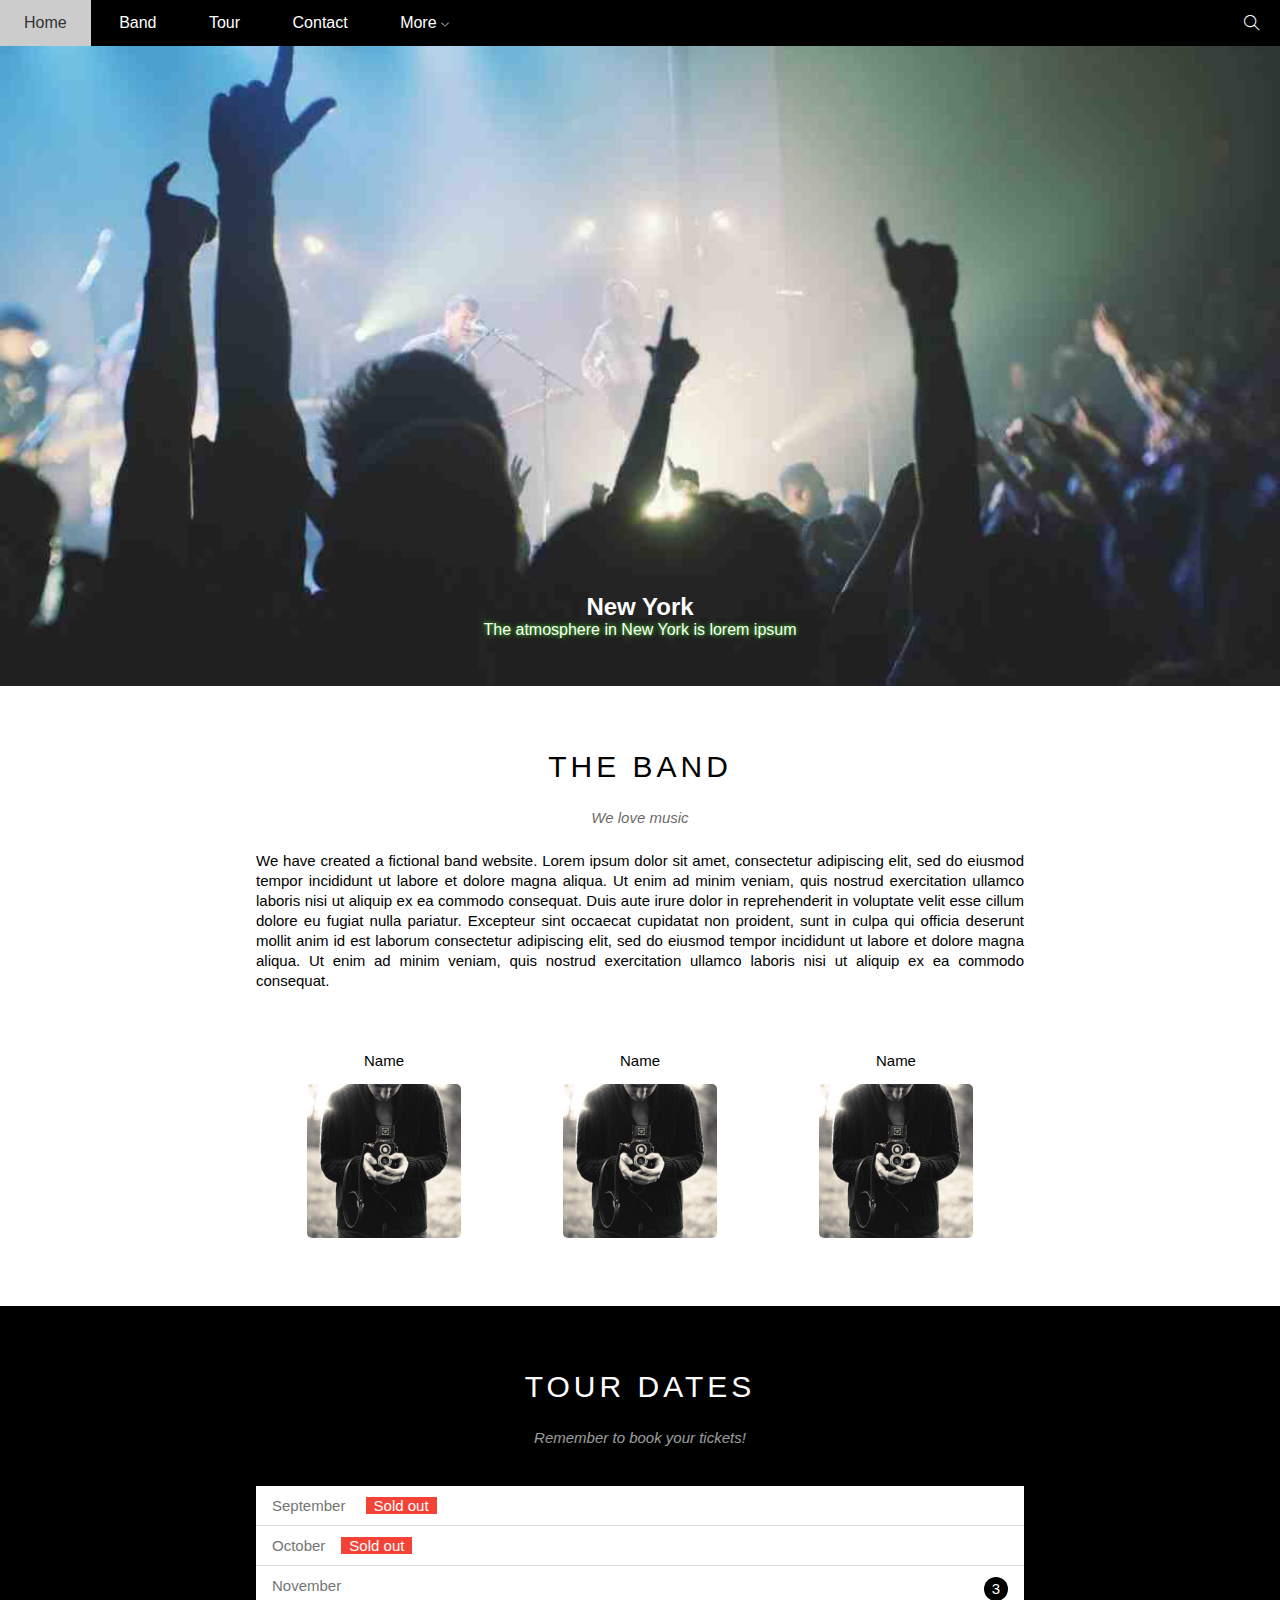
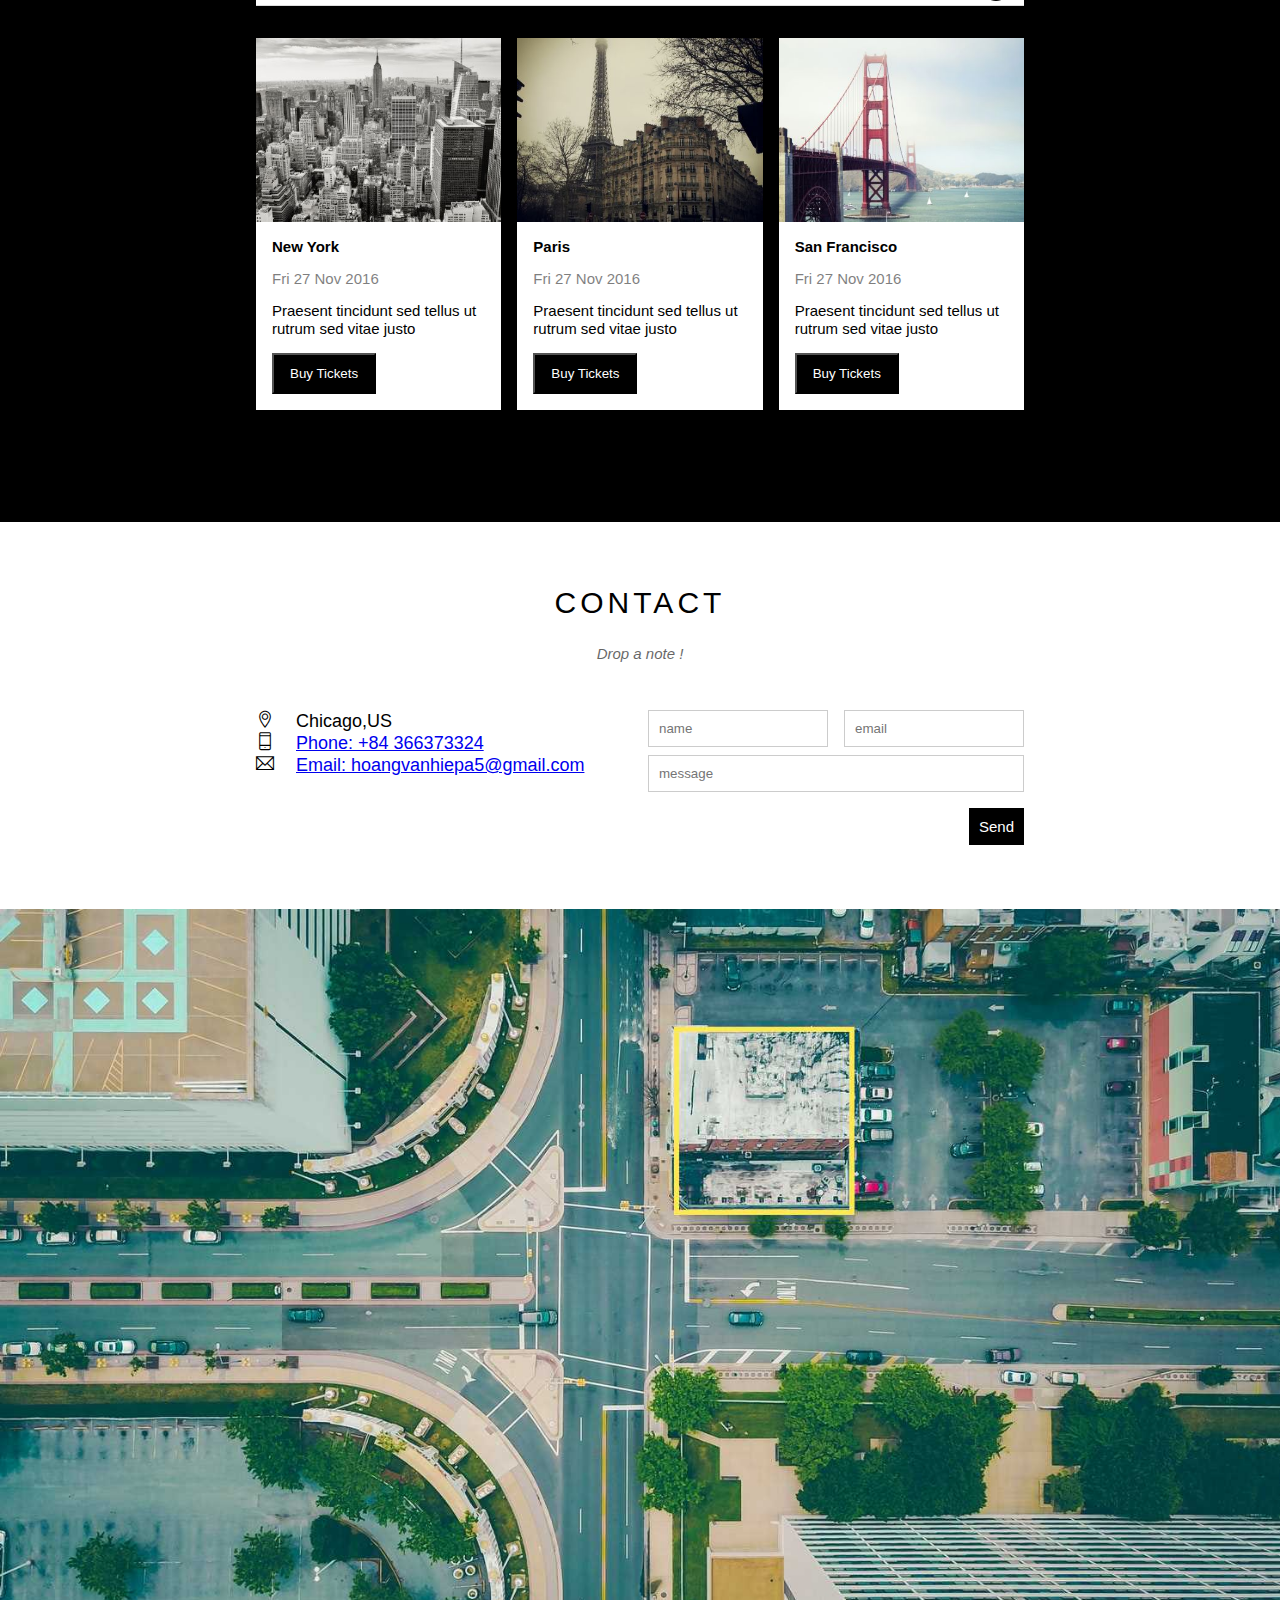
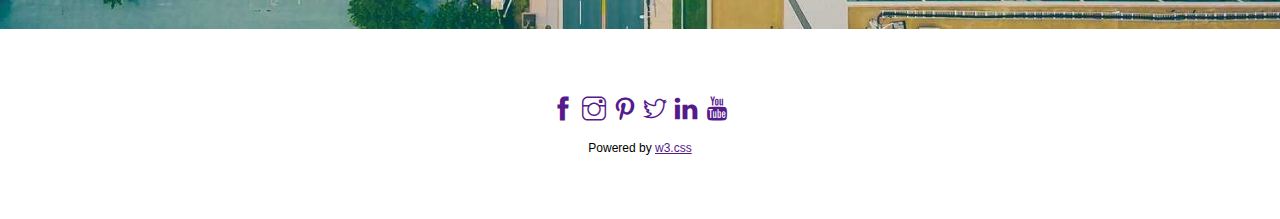
==== index.html @ 89873bf7 "up" ====
<!DOCTYPE html>
<html lang="en">
<head>
    <meta charset="UTF-8">
    <meta http-equiv="X-UA-Compatible" content="IE=edge">
    <meta name="viewport" content="width=device-width, initial-scale=1.0">
    <title>The Band</title>
    <link rel="stylesheet" href="assets/css/style.css">
    <link rel="stylesheet" href="assets/font/themify-icons/themify-icons.css">
    <link rel="icon" href="https://media.flaticon.com/dist/min/img/favicon.ico" type="image/x-icon" />
</head>
<body>
    <div id="main">
    
        <div id="header">
            <!-- Nav -->
            <ul id="nav">
                <li><a href="#">Home</a></li>
                <li><a href="#band">Band</a></li>
                <li><a href="#tour">Tour</a></li>
                <li><a href="#contact">Contact</a></li>
                <li>
                    <a href="#">
                        More
                        <i class="nav-arrow-down ti-angle-down"></i>

                    </a>
                    <ul class="subnav">
                        <li><a href="#">Merchandise</a></li>
                        <li><a href="#">Extras</a></li>
                        <li><a href="#">Media</a></li>
                    </ul>
                </li>
            </ul>
            <!-- End Nav -->
           
            <div class="search-btn">
                <i class="search-icon ti-search"></i>
            </div>
            <!-- Mobile menu -->
            <div id="mobile-menu" class="mobile-menu-btn">
                <i class="ti-menu"></i>
            </div>
           

        </div>

        <div id="slider">
            <div class="text-contain">
                <h2 class="text-heading">New York</h2>
                <p class="text-description">The atmosphere in New York is lorem ipsum</p>
                
            </div>
            

        </div>

        <div id="content" >
            <!-- About section -->
            <div class="content-section" id="band">
                <h2 class="section-heading">THE BAND</h2>
                <P class="section-sub-heading">We love music</P>
                <p class="about-text">We have created a fictional band website. Lorem ipsum dolor sit amet, consectetur adipiscing elit, sed do eiusmod tempor incididunt ut labore et dolore magna aliqua. Ut enim ad minim veniam, quis nostrud exercitation ullamco laboris nisi ut aliquip
                    ex ea commodo consequat. Duis aute irure dolor in reprehenderit in voluptate velit esse cillum dolore eu fugiat nulla pariatur. Excepteur sint occaecat cupidatat non proident, sunt in culpa qui officia deserunt mollit anim id est laborum consectetur
                    adipiscing elit, sed do eiusmod tempor incididunt ut labore et dolore magna aliqua. Ut enim ad minim veniam, quis nostrud exercitation ullamco laboris nisi ut aliquip ex ea commodo consequat.
                </p>
                <div class="member-list">
                    <div class="s-col-full col col-third text-center mt-32">
                        <p class="member-name">Name</p>
                        <img src="assets/img/member.jpg" alt="" class="member-img">
                    </div>
                    <div class="s-col-full col col-third text-center mt-32">
                        <p class="member-name">Name</p>
                        <img src="assets/img/member.jpg" alt="" class="member-img">
                    </div>
                    <div class="s-col-full col col-third text-center mt-32">
                        <p class="member-name">Name</p>
                        <img src="assets/img/member.jpg" alt="" class="member-img">
                    </div>  
                    <div class="clear"></div>
                </div>
            </div>
            <!-- Tour section -->
            <div class="tour-section" id="tour">
                <div class="content-section">
                    <h2 class="section-heading text-white">TOUR DATES</h2>
                    <P class="section-sub-heading text-white">Remember to book your tickets!</P>
                    <!-- Ticket -->
                    <ul class="tickets-list">
                        <li >September <span class="sold-out text-white">Sold out</span></li>
                        <li >October<span class="sold-out text-white">Sold out</span></li>
                        <li>November <span class="quantity">3</span></li>
                    </ul>
                    <!-- Places -->
                    <div class="row places-list">
                        <div class="col-third col mt-16 s-col-full">
                            <img src="assets/img/ny.jpg" alt="" class="place-img"> 
                            <div class="place-body">
                                <h3 class="place-heading">New York</h3>
                                <p class="place-time">Fri 27 Nov 2016</p>
                                <p class="place-description">Praesent tincidunt sed tellus ut rutrum sed vitae justo</p>
                                <button class="place-but-btn js-buy-ticket s-full-width">Buy Tickets</button>
                            </div>
                        </div>
                        <div class="col-third col mt-16 s-col-full">
                            <img src="assets/img/paris.jpg" alt="" class="place-img">
                            <div class="place-body">
                                <h3 class="place-heading">Paris</h3>
                                <p class="place-time">Fri 27 Nov 2016</p>
                                <p class="place-description">Praesent tincidunt sed tellus ut rutrum sed vitae justo</p>
                                <button class="place-but-btn js-buy-ticket s-full-width">Buy Tickets</button>
                            </div>
                        </div>
                        <div class="col-third col mt-16 s-col-full">
                            <img src="assets/img/sanfran.jpg" alt="" class="place-img">
                            <div class="place-body">
                                <h3 class="place-heading">San Francisco</h3>
                                <p class="place-time">Fri 27 Nov 2016</p>
                                <p class="place-description">Praesent tincidunt sed tellus ut rutrum sed vitae justo</p>
                                <button class="place-but-btn js-buy-ticket s-full-width">Buy Tickets</button>
                            </div>
                        </div>
                        <div class="clear"></div>
                    </div>
                    
                   
                </div>

            </div>
            <!-- Contact -->
            <div class="content-section" id="contact">
                <h2 class="section-heading">CONTACT</h2>
                <P class="section-sub-heading">Drop a note !</P>
                <div>
                    <div class="row contact-content">
                        <div class="col col-half contact-info s-col-full">
                            <p><i class="ti-location-pin"></i>Chicago,US</p>
                            <p><i class="ti-mobile"></i><a href="tel:+84 366373324">Phone: +84 366373324</a></p>
                            <p><i class="ti-email"></i><a href="mailto:hoangvanhiepa5@gmail.com">Email: hoangvanhiepa5@gmail.com</a></p>
                        </div>
                        <div class="col col-half contact-form s-col-full">
                            <form action="">
                                <div class="row ">
                                    <div class="col col-half s-col-full">
                                        <input type="text" class="form-control" placeholder="name" required>
                                    </div>
                                    <div class="col col-half s-col-full s-mt-8">
                                        <input type="email" class="form-control" placeholder="email" required>
                                    </div>
                                    <div class="clear"></div>
                                </div>
                                <div class="row mt-8">
                                    <div class="col col-full">
                                        <input type="text" class="form-control" placeholder="message" required>
                                    </div>
                                    <div class="clear"></div>
                                </div>
                                
                                <input type="submit" value="Send" class="form-submit-btn s-full-width mt-16" required>
                                <div class="clear"></div>
                            </form>
                            
                        </div>
                        <div class="clear"></div>
                    </div>

                </div>
            </div>
            <!-- map section-->
            <div class="map" >
                <img src="assets/img/map.jpg" alt="">
            </div>
            <!--  -->
       

        </div>

        <div id="footer">
            <div class="social-list">
                <a href=""><i class="ti-facebook"></i></a>
                <a href=""><i class="ti-instagram"></i></a>
                <a href=""><i class="ti-pinterest"></i></a>
                <a href=""><i class="ti-twitter"></i></a>
                <a href=""><i class="ti-linkedin"></i></a>
                <a href=""><i class="ti-youtube"></i></a>
            </div>
            <p class="copy-right">
                Powered by
                <a href="">w3.css</a>
            </p>
            
        </div>
    </div>
    <!-- GDien Buy Tickets -->
    <div class="modal js-modal">
        <div class="modal-container">
            <div class="modal-close">
                <i class="ti-close"></i>
            </div>
            <header class="modal-header">
                <i class="modal-heading-icon ti-bag"></i>
                Tickets
            </header>
            <div class="modal-body">
                <label for="ticket-quantity">
                    <i class="ti-shopping-cart"></i>
                    Tickets, $15 per person
                </label>
                <input id="ticket-quantity" type="text" class="modal-input" placeholder="How many?">
                <label for="ticket-email">
                    <i class="ti-user"></i>
                     Send to
                </label>
                <input  id="ticket-email" type="text" class="modal-input" placeholder="Enter email">
                <button id="buy-tickets">
                    
                    Pay
                    <i class="ti-check"></i>
                </button>

            </div>
            <footer class="modal-footer">
                <p class="modal-help">Need <a href="">help ?</a></p>
                <div class="clear"></div>
                
            </footer>

        </div>

    </div>
    <script>
        // queryselector all lay tat ca cac class co name
        const buyBtns =document.querySelectorAll('.js-buy-ticket')
        const modal=document.querySelector('.modal');
        const modalContainer=document.querySelector('.modal-container');
        const modalClose=document.querySelector('.modal-close');
        function showBuyTickets(){
            modal.classList.add('open');

        }
        for(const buyBtn of buyBtns){
            buyBtn.addEventListener('click',showBuyTickets)
        }
        function closeBuyTickets(){
            modal.classList.remove('open');
             
                

        }
      
        modalClose.addEventListener('click',closeBuyTickets);
        modal.addEventListener('click',closeBuyTickets);
        modalContainer.addEventListener('click',function(event){
            event.stopPropagation();


        })
        // RESPONSIVE MOBILE

        // đóng mở mobile menu
        var header =document.getElementById('header');
        var  mobileMenu =document.getElementById('mobile-menu');
        var headerHeight=header.clientHeight;
        mobileMenu.onclick=function(){
            var isClose=header.clientHeight === headerHeight;
            if(isClose){
                header.style.height='auto'

            }else{
                header.style.height=null
            }

        }
        // tự động đóng khi chọn menu
        var menuItems=document.querySelectorAll('#nav li a[href*="#"]');
        for (let i = 0; i < menuItems.length; i++) {
           var menuItem=menuItems[i];
         
           
           menuItem.onclick=function(){
            var isParentMenu=this.nextElementSibling &&this.nextElementSibling.classList.contains('subnav');
            if(isParentMenu){
                event.preventDefault();

            }else{
                header.style.height=null
            }
           
           }

            
        }
      


        
    </script>
    
</body>
</html>
---- assets/css/style.css ----
/* Reset CSS */
*{
    padding: 0;
    margin: 0;
    box-sizing: border-box;
}
/* Common */
.row{
    margin-left: -8px;
    margin-right: -8px;
}
.text-center{
    text-align: center !important;
}
.col-full{
    width: 100%;
}
.col{
    float: left;
    padding: 0 8px;

}
.col-third{
    width: 33.3333%;
    
}
.col-half{
    width: 50%;
    
}
.mt-8{
    margin-top: 8px !important;
}
.mt-16{
    margin-top: 16px !important;
}
.mt-32{
    margin-top: 32px !important;
}
/* clear Float css */
.clear{
    clear: both;
}
/* Color Text */
.text-white{
    color: white;
}
html{
    font-family: Arial, Helvetica, sans-serif;
    scroll-behavior: smooth;
}
/* cách làm */
/* 
1: Từ ngoài vào trong
2:Từ trên xuống dưới
3:Tổng quan đến chi tiết
 */


 /* cách phân tích từng phần*/
/* 
1:vị trí
2:kích thước
3: màu sắc
4: kiểu dáng(kiểu chữ , hình dạng....)

 */
#main{

}

/* Header */
#header{
    height: 46px;
    background-color: black;
    position: fixed;
    top: 0;
    left: 0;
    right: 0;
    z-index: 1;
    
}
#nav li{
    display: inline-block;
    line-height: 46px;
    position: relative;
 
}
#nav{
    display: inline-block;
}

#nav >li >a{
    color: white;
}
#nav li a{
    
    text-decoration: none;
    padding-left: 24px;
    padding-right: 24px;
    display: inline-block;
  
    
}
#nav li:hover .subnav{
    display: block;
}
#nav .subnav li:hover,
#nav >li:hover >a{
    background-color: #ccc;
    color: #333;
    
    

   
    
}
#nav .subnav{
    top: 100%;
    display: none;
    position: absolute;
    background-color: white;
    box-shadow: 0 0 10px rgba(0, 0, 0, 0.3);
 
  
}
#nav .subnav a{
    color: black;
    padding-left: 12px;
    padding-right: 12px;
  
}
#nav .subnav li{
    display: block;
    
    
}
.nav-arrow-down{
    font-size: 8px;
}
.search-btn,#header .mobile-menu-btn{
    float: right;
    color: white;
    padding-left: 20px;
    padding-right: 20px;
    
  

}
.search-btn .ti-search,
#header .mobile-menu-btn .ti-menu{
    line-height: 46px;
}
#header .mobile-menu-btn:hover,
.search-btn:hover{
    background-color: red;
    cursor: pointer;
}
/* Slider */
#slider{
    margin-top: 46px;
    padding-top: 50%;
    background-image: url('../img/slider1.jpg');
    background-repeat: no-repeat;
    background-size: cover;
    position: relative;
 
}
.text-contain{
    position: absolute;
    color: white;
    bottom: 47px;
    width: 100%;
    text-align: center;
   
}
#slider .text-description{
    color: white;
    text-shadow: 0 0 5px #41ff1f;
}
/* Content */
#content{

}
#content .content-section{
    width: 800px;
    max-width: 100%;
    margin-left: auto;
    margin-right: auto;
    padding-top: 64px;
    padding-bottom: 64px;
    padding-left: 16px;
    padding-right: 16px;
}
#content .section-heading{
    text-align: center;
    font-size: 30px;
    font-weight: 500;
    letter-spacing: 4px;

}
#content .section-sub-heading{
    text-align: center;
    font-size: 15px;
    margin-top: 25px;
    font-style: italic;
    opacity: 0.6;
    

}
#content .about-text{
    margin-top: 25px;
    font-size: 15px;
    text-align: justify;
    line-height: 20px;

}

#content .member-list{
    margin-top: 29px;
  
}
#content .member-name{
    font-size: 15px;
   
}
#content .member-img{
    margin-top: 15px;
    width: 154px;
   
    border-radius: 5px;

}
/* Tour Section */
.tour-section{
    background-color: black;
    

}
.tickets-list{
    background-color: #fff;
    margin-top: 40px;
    list-style: none;
}
.tickets-list .sold-out{
    background-color: #f44336;
    padding-left: 8px;
    padding-right: 8px;
    width: 53px;
    margin-left: 16px;
    

}
.tickets-list .quantity{
    float: right;
    width: 24px;
    height: 24px;
    background-color: black;
    border-radius: 50%;
    color: white;
    text-align: center;
    line-height: 24px;


}
.tickets-list li{
    font-size: 15px;
    padding: 11px 16px;
    border-bottom: 1px solid #ddd;
    color: #757575;

}

/* Places */
.places-list{
    margin-top: 16px;
    padding-bottom: 48px;
}

.place-body{
    background-color: white;
    padding: 16px;
    font-size: 15px;

}
.place-heading{
    font-size: 15px;
    font-weight: 600;

}
.place-time{
    margin-top: 15px;
    opacity: 0.5;

}
.place-description{
    margin-top: 15px;
    line-height: 18px;

}
.place-but-btn{
    color: #fff;
    background-color: black;
    padding: 11px 16px;
    text-decoration: none;
    display: inline-block;
    margin-top: 15px;
    cursor: pointer;

}
.place-img{
    width: 100%;
    display: block;
}
.place-img:hover{
    opacity: 0.5;
    cursor: pointer;
}
.place-but-btn:hover{
    color: black;
    background-color: #ccc;
}
/* Modal */
.modal.open{
    display: flex;
}

.modal{
    position: fixed;
    top: 0;
    left: 0;
    bottom: 0;
    right: 0;
    background-color: rgba(0, 0, 0, 0.3);
    align-items: center;
    justify-content: center;
    display: none;
   
}
.modal-container{
    background-color: #fff;
    width: 900px;
    max-width: calc(100% - 32px);
    min-height: 200px;
    position: relative;
    animation: modalFadein ease 1s;

}
/* header modal */
header.modal-header {
    background-color: #009688;
    height: 139px;
    display: flex;
    align-items: center;
    justify-content: center;
    font-size: 30px;
    color: #fff;
}
.modal .modal-heading-icon{
    margin-right: 10px;
}
.modal-close{
    position: absolute;
    top: 0;
    right: 0;
    color: white;
    padding: 10px;
    cursor: pointer;
    
}
.modal-close:hover{
    background-color: #f44336;

}
.modal-container .modal-body{
    padding: 16px;
}
.modal-body label {
    display: block;
    font-size: 15px;
    margin-bottom: 15px;
}
input.modal-input {
    width: 100%;
    padding: 10px;
    border: solid 1px #ccc;
    font-size: 15px;
    margin-bottom: 24px;
}
#buy-tickets{
    width: 100%;
    background-color: #009688;
    color: white;
    font-size: 15px;
    text-transform: uppercase;
    padding: 12px;
    cursor: pointer;
    border: none;

}
#buy-tickets:hover{
    opacity: 0.9;
}
.modal-footer{
    padding: 16px;
    
   

}
.modal-help{
    float: right;
}
.modal-help a{
    color: #2196F3;
}

@keyframes modalFadein{
    from{
        transform: translateY(-100px);

    }
    to{
        transform: translateY(0);

    }
}
/* Contact */
/* Tu duy hang va cot */
.contact-content{
    margin-top: 48px;

}
.contact-info{
    font-size: 18px;
}
.contact-info p i{
    width: 40px;
    display: inline-block;
}
.contact-form{
    font-size: 15px;
}
.contact-form .form-control{
    padding: 10px;
    border: 1px solid #ccc;
    width: 100%;
    

}
.form-submit-btn{
    font-size: 15px;
    background-color: black;
    color: white;
    border: none;
    padding: 10px;
    float: right;
    cursor: pointer;
    
}

.map>img{
    width: 100%;
}
/* Footer */
#footer{
    padding: 64px 16px;
   text-align: center;
}
.social-list{
    font-size: 24px;
}
.social-list a{
    text-decoration: none;
}
.copy-right{
    margin-top: 16px;
    font-size: 12px;
}
.mobile-menu-btn{
    display: none;
}
/* RESPONSIVE TABLET & MOBIBLE */
@media(max-width:63.9375em){
    .place-but-btn{
        padding: 14px 16px;
    }
    .contact-form .form-control{
        padding: 15px;
    }
    .social-list a{
        font-size: 28px;
        margin: 0 5px;
    }
    .copy-right a{
        padding: 8px;
        display: inline-block;
    }
    .form-submit-btn{
        padding: 15px;
        -webkit-appearance: none;
        /* appearance: none; */

    }
  
}
/* RESPONSIVE TABLET*/
@media(min-width:46.25em) and (max-width:63.9375em){
    #header{
        width: 100vw;
        
    }
    .map>img{
        width: 100%;
    }
    .row{
        margin-right: 0;
    }
    .contact-info{
        line-height: 2;
    }


}
/* RESPONSIVE mobile*/
@media(max-width:46.1875em){
    #header{
        overflow: hidden;   
    }
    #nav{
        display: block;
      
    }
    #nav li{
        display: block;
    }
    #nav li a{
        display: block;
    }
    #nav > li:first-child{
        display: inline-block;
    }
    #nav .subnav{
        
        position: initial;
        background-color: black;
    }
    #nav .subnav a{
        color: white;
        padding-left: 55px;
    }
    
    #header .search-btn{
        display: none;
    }
    #header .mobile-menu-btn{
        display: block;
    }
     #header .mobile-menu-btn{
        position: absolute;
        top: 0;
        right: 0;
    }
   
    #content .member-img{
        width: 60%;
    }
    .s-col-full,.s-full-width{
        width: 100%;
    }
    
    .contact-form{
        margin-top: 32px;
    }
    .s-mt-8{
        margin-top: 8px;
    }
    .contact-info{
        line-height: 2;
    }
  

}
---- assets/font/themify-icons/themify-icons.css ----
@font-face {
	font-family: 'themify';
	src:url('fonts/themify.eot?-fvbane');
	src:url('fonts/themify.eot?#iefix-fvbane') format('embedded-opentype'),
		url('fonts/themify.woff?-fvbane') format('woff'),
		url('fonts/themify.ttf?-fvbane') format('truetype'),
		url('fonts/themify.svg?-fvbane#themify') format('svg');
	font-weight: normal;
	font-style: normal;
}

[class^="ti-"], [class*=" ti-"] {
	font-family: 'themify';
	speak: none;
	font-style: normal;
	font-weight: normal;
	font-variant: normal;
	text-transform: none;
	line-height: 1;

	/* Better Font Rendering =========== */
	-webkit-font-smoothing: antialiased;
	-moz-osx-font-smoothing: grayscale;
}

.ti-wand:before {
	content: "\e600";
}
.ti-volume:before {
	content: "\e601";
}
.ti-user:before {
	content: "\e602";
}
.ti-unlock:before {
	content: "\e603";
}
.ti-unlink:before {
	content: "\e604";
}
.ti-trash:before {
	content: "\e605";
}
.ti-thought:before {
	content: "\e606";
}
.ti-target:before {
	content: "\e607";
}
.ti-tag:before {
	content: "\e608";
}
.ti-tablet:before {
	content: "\e609";
}
.ti-star:before {
	content: "\e60a";
}
.ti-spray:before {
	content: "\e60b";
}
.ti-signal:before {
	content: "\e60c";
}
.ti-shopping-cart:before {
	content: "\e60d";
}
.ti-shopping-cart-full:before {
	content: "\e60e";
}
.ti-settings:before {
	content: "\e60f";
}
.ti-search:before {
	content: "\e610";
}
.ti-zoom-in:before {
	content: "\e611";
}
.ti-zoom-out:before {
	content: "\e612";
}
.ti-cut:before {
	content: "\e613";
}
.ti-ruler:before {
	content: "\e614";
}
.ti-ruler-pencil:before {
	content: "\e615";
}
.ti-ruler-alt:before {
	content: "\e616";
}
.ti-bookmark:before {
	content: "\e617";
}
.ti-bookmark-alt:before {
	content: "\e618";
}
.ti-reload:before {
	content: "\e619";
}
.ti-plus:before {
	content: "\e61a";
}
.ti-pin:before {
	content: "\e61b";
}
.ti-pencil:before {
	content: "\e61c";
}
.ti-pencil-alt:before {
	content: "\e61d";
}
.ti-paint-roller:before {
	content: "\e61e";
}
.ti-paint-bucket:before {
	content: "\e61f";
}
.ti-na:before {
	content: "\e620";
}
.ti-mobile:before {
	content: "\e621";
}
.ti-minus:before {
	content: "\e622";
}
.ti-medall:before {
	content: "\e623";
}
.ti-medall-alt:before {
	content: "\e624";
}
.ti-marker:before {
	content: "\e625";
}
.ti-marker-alt:before {
	content: "\e626";
}
.ti-arrow-up:before {
	content: "\e627";
}
.ti-arrow-right:before {
	content: "\e628";
}
.ti-arrow-left:before {
	content: "\e629";
}
.ti-arrow-down:before {
	content: "\e62a";
}
.ti-lock:before {
	content: "\e62b";
}
.ti-location-arrow:before {
	content: "\e62c";
}
.ti-link:before {
	content: "\e62d";
}
.ti-layout:before {
	content: "\e62e";
}
.ti-layers:before {
	content: "\e62f";
}
.ti-layers-alt:before {
	content: "\e630";
}
.ti-key:before {
	content: "\e631";
}
.ti-import:before {
	content: "\e632";
}
.ti-image:before {
	content: "\e633";
}
.ti-heart:before {
	content: "\e634";
}
.ti-heart-broken:before {
	content: "\e635";
}
.ti-hand-stop:before {
	content: "\e636";
}
.ti-hand-open:before {
	content: "\e637";
}
.ti-hand-drag:before {
	content: "\e638";
}
.ti-folder:before {
	content: "\e639";
}
.ti-flag:before {
	content: "\e63a";
}
.ti-flag-alt:before {
	content: "\e63b";
}
.ti-flag-alt-2:before {
	content: "\e63c";
}
.ti-eye:before {
	content: "\e63d";
}
.ti-export:before {
	content: "\e63e";
}
.ti-exchange-vertical:before {
	content: "\e63f";
}
.ti-desktop:before {
	content: "\e640";
}
.ti-cup:before {
	content: "\e641";
}
.ti-crown:before {
	content: "\e642";
}
.ti-comments:before {
	content: "\e643";
}
.ti-comment:before {
	content: "\e644";
}
.ti-comment-alt:before {
	content: "\e645";
}
.ti-close:before {
	content: "\e646";
}
.ti-clip:before {
	content: "\e647";
}
.ti-angle-up:before {
	content: "\e648";
}
.ti-angle-right:before {
	content: "\e649";
}
.ti-angle-left:before {
	content: "\e64a";
}
.ti-angle-down:before {
	content: "\e64b";
}
.ti-check:before {
	content: "\e64c";
}
.ti-check-box:before {
	content: "\e64d";
}
.ti-camera:before {
	content: "\e64e";
}
.ti-announcement:before {
	content: "\e64f";
}
.ti-brush:before {
	content: "\e650";
}
.ti-briefcase:before {
	content: "\e651";
}
.ti-bolt:before {
	content: "\e652";
}
.ti-bolt-alt:before {
	content: "\e653";
}
.ti-blackboard:before {
	content: "\e654";
}
.ti-bag:before {
	content: "\e655";
}
.ti-move:before {
	content: "\e656";
}
.ti-arrows-vertical:before {
	content: "\e657";
}
.ti-arrows-horizontal:before {
	content: "\e658";
}
.ti-fullscreen:before {
	content: "\e659";
}
.ti-arrow-top-right:before {
	content: "\e65a";
}
.ti-arrow-top-left:before {
	content: "\e65b";
}
.ti-arrow-circle-up:before {
	content: "\e65c";
}
.ti-arrow-circle-right:before {
	content: "\e65d";
}
.ti-arrow-circle-left:before {
	content: "\e65e";
}
.ti-arrow-circle-down:before {
	content: "\e65f";
}
.ti-angle-double-up:before {
	content: "\e660";
}
.ti-angle-double-right:before {
	content: "\e661";
}
.ti-angle-double-left:before {
	content: "\e662";
}
.ti-angle-double-down:before {
	content: "\e663";
}
.ti-zip:before {
	content: "\e664";
}
.ti-world:before {
	content: "\e665";
}
.ti-wheelchair:before {
	content: "\e666";
}
.ti-view-list:before {
	content: "\e667";
}
.ti-view-list-alt:before {
	content: "\e668";
}
.ti-view-grid:before {
	content: "\e669";
}
.ti-uppercase:before {
	content: "\e66a";
}
.ti-upload:before {
	content: "\e66b";
}
.ti-underline:before {
	content: "\e66c";
}
.ti-truck:before {
	content: "\e66d";
}
.ti-timer:before {
	content: "\e66e";
}
.ti-ticket:before {
	content: "\e66f";
}
.ti-thumb-up:before {
	content: "\e670";
}
.ti-thumb-down:before {
	content: "\e671";
}
.ti-text:before {
	content: "\e672";
}
.ti-stats-up:before {
	content: "\e673";
}
.ti-stats-down:before {
	content: "\e674";
}
.ti-split-v:before {
	content: "\e675";
}
.ti-split-h:before {
	content: "\e676";
}
.ti-smallcap:before {
	content: "\e677";
}
.ti-shine:before {
	content: "\e678";
}
.ti-shift-right:before {
	content: "\e679";
}
.ti-shift-left:before {
	content: "\e67a";
}
.ti-shield:before {
	content: "\e67b";
}
.ti-notepad:before {
	content: "\e67c";
}
.ti-server:before {
	content: "\e67d";
}
.ti-quote-right:before {
	content: "\e67e";
}
.ti-quote-left:before {
	content: "\e67f";
}
.ti-pulse:before {
	content: "\e680";
}
.ti-printer:before {
	content: "\e681";
}
.ti-power-off:before {
	content: "\e682";
}
.ti-plug:before {
	content: "\e683";
}
.ti-pie-chart:before {
	content: "\e684";
}
.ti-paragraph:before {
	content: "\e685";
}
.ti-panel:before {
	content: "\e686";
}
.ti-package:before {
	content: "\e687";
}
.ti-music:before {
	content: "\e688";
}
.ti-music-alt:before {
	content: "\e689";
}
.ti-mouse:before {
	content: "\e68a";
}
.ti-mouse-alt:before {
	content: "\e68b";
}
.ti-money:before {
	content: "\e68c";
}
.ti-microphone:before {
	content: "\e68d";
}
.ti-menu:before {
	content: "\e68e";
}
.ti-menu-alt:before {
	content: "\e68f";
}
.ti-map:before {
	content: "\e690";
}
.ti-map-alt:before {
	content: "\e691";
}
.ti-loop:before {
	content: "\e692";
}
.ti-location-pin:before {
	content: "\e693";
}
.ti-list:before {
	content: "\e694";
}
.ti-light-bulb:before {
	content: "\e695";
}
.ti-Italic:before {
	content: "\e696";
}
.ti-info:before {
	content: "\e697";
}
.ti-infinite:before {
	content: "\e698";
}
.ti-id-badge:before {
	content: "\e699";
}
.ti-hummer:before {
	content: "\e69a";
}
.ti-home:before {
	content: "\e69b";
}
.ti-help:before {
	content: "\e69c";
}
.ti-headphone:before {
	content: "\e69d";
}
.ti-harddrives:before {
	content: "\e69e";
}
.ti-harddrive:before {
	content: "\e69f";
}
.ti-gift:before {
	content: "\e6a0";
}
.ti-game:before {
	content: "\e6a1";
}
.ti-filter:before {
	content: "\e6a2";
}
.ti-files:before {
	content: "\e6a3";
}
.ti-file:before {
	content: "\e6a4";
}
.ti-eraser:before {
	content: "\e6a5";
}
.ti-envelope:before {
	content: "\e6a6";
}
.ti-download:before {
	content: "\e6a7";
}
.ti-direction:before {
	content: "\e6a8";
}
.ti-direction-alt:before {
	content: "\e6a9";
}
.ti-dashboard:before {
	content: "\e6aa";
}
.ti-control-stop:before {
	content: "\e6ab";
}
.ti-control-shuffle:before {
	content: "\e6ac";
}
.ti-control-play:before {
	content: "\e6ad";
}
.ti-control-pause:before {
	content: "\e6ae";
}
.ti-control-forward:before {
	content: "\e6af";
}
.ti-control-backward:before {
	content: "\e6b0";
}
.ti-cloud:before {
	content: "\e6b1";
}
.ti-cloud-up:before {
	content: "\e6b2";
}
.ti-cloud-down:before {
	content: "\e6b3";
}
.ti-clipboard:before {
	content: "\e6b4";
}
.ti-car:before {
	content: "\e6b5";
}
.ti-calendar:before {
	content: "\e6b6";
}
.ti-book:before {
	content: "\e6b7";
}
.ti-bell:before {
	content: "\e6b8";
}
.ti-basketball:before {
	content: "\e6b9";
}
.ti-bar-chart:before {
	content: "\e6ba";
}
.ti-bar-chart-alt:before {
	content: "\e6bb";
}
.ti-back-right:before {
	content: "\e6bc";
}
.ti-back-left:before {
	content: "\e6bd";
}
.ti-arrows-corner:before {
	content: "\e6be";
}
.ti-archive:before {
	content: "\e6bf";
}
.ti-anchor:before {
	content: "\e6c0";
}
.ti-align-right:before {
	content: "\e6c1";
}
.ti-align-left:before {
	content: "\e6c2";
}
.ti-align-justify:before {
	content: "\e6c3";
}
.ti-align-center:before {
	content: "\e6c4";
}
.ti-alert:before {
	content: "\e6c5";
}
.ti-alarm-clock:before {
	content: "\e6c6";
}
.ti-agenda:before {
	content: "\e6c7";
}
.ti-write:before {
	content: "\e6c8";
}
.ti-window:before {
	content: "\e6c9";
}
.ti-widgetized:before {
	content: "\e6ca";
}
.ti-widget:before {
	content: "\e6cb";
}
.ti-widget-alt:before {
	content: "\e6cc";
}
.ti-wallet:before {
	content: "\e6cd";
}
.ti-video-clapper:before {
	content: "\e6ce";
}
.ti-video-camera:before {
	content: "\e6cf";
}
.ti-vector:before {
	content: "\e6d0";
}
.ti-themify-logo:before {
	content: "\e6d1";
}
.ti-themify-favicon:before {
	content: "\e6d2";
}
.ti-themify-favicon-alt:before {
	content: "\e6d3";
}
.ti-support:before {
	content: "\e6d4";
}
.ti-stamp:before {
	content: "\e6d5";
}
.ti-split-v-alt:before {
	content: "\e6d6";
}
.ti-slice:before {
	content: "\e6d7";
}
.ti-shortcode:before {
	content: "\e6d8";
}
.ti-shift-right-alt:before {
	content: "\e6d9";
}
.ti-shift-left-alt:before {
	content: "\e6da";
}
.ti-ruler-alt-2:before {
	content: "\e6db";
}
.ti-receipt:before {
	content: "\e6dc";
}
.ti-pin2:before {
	content: "\e6dd";
}
.ti-pin-alt:before {
	content: "\e6de";
}
.ti-pencil-alt2:before {
	content: "\e6df";
}
.ti-palette:before {
	content: "\e6e0";
}
.ti-more:before {
	content: "\e6e1";
}
.ti-more-alt:before {
	content: "\e6e2";
}
.ti-microphone-alt:before {
	content: "\e6e3";
}
.ti-magnet:before {
	content: "\e6e4";
}
.ti-line-double:before {
	content: "\e6e5";
}
.ti-line-dotted:before {
	content: "\e6e6";
}
.ti-line-dashed:before {
	content: "\e6e7";
}
.ti-layout-width-full:before {
	content: "\e6e8";
}
.ti-layout-width-default:before {
	content: "\e6e9";
}
.ti-layout-width-default-alt:before {
	content: "\e6ea";
}
.ti-layout-tab:before {
	content: "\e6eb";
}
.ti-layout-tab-window:before {
	content: "\e6ec";
}
.ti-layout-tab-v:before {
	content: "\e6ed";
}
.ti-layout-tab-min:before {
	content: "\e6ee";
}
.ti-layout-slider:before {
	content: "\e6ef";
}
.ti-layout-slider-alt:before {
	content: "\e6f0";
}
.ti-layout-sidebar-right:before {
	content: "\e6f1";
}
.ti-layout-sidebar-none:before {
	content: "\e6f2";
}
.ti-layout-sidebar-left:before {
	content: "\e6f3";
}
.ti-layout-placeholder:before {
	content: "\e6f4";
}
.ti-layout-menu:before {
	content: "\e6f5";
}
.ti-layout-menu-v:before {
	content: "\e6f6";
}
.ti-layout-menu-separated:before {
	content: "\e6f7";
}
.ti-layout-menu-full:before {
	content: "\e6f8";
}
.ti-layout-media-right-alt:before {
	content: "\e6f9";
}
.ti-layout-media-right:before {
	content: "\e6fa";
}
.ti-layout-media-overlay:before {
	content: "\e6fb";
}
.ti-layout-media-overlay-alt:before {
	content: "\e6fc";
}
.ti-layout-media-overlay-alt-2:before {
	content: "\e6fd";
}
.ti-layout-media-left-alt:before {
	content: "\e6fe";
}
.ti-layout-media-left:before {
	content: "\e6ff";
}
.ti-layout-media-center-alt:before {
	content: "\e700";
}
.ti-layout-media-center:before {
	content: "\e701";
}
.ti-layout-list-thumb:before {
	content: "\e702";
}
.ti-layout-list-thumb-alt:before {
	content: "\e703";
}
.ti-layout-list-post:before {
	content: "\e704";
}
.ti-layout-list-large-image:before {
	content: "\e705";
}
.ti-layout-line-solid:before {
	content: "\e706";
}
.ti-layout-grid4:before {
	content: "\e707";
}
.ti-layout-grid3:before {
	content: "\e708";
}
.ti-layout-grid2:before {
	content: "\e709";
}
.ti-layout-grid2-thumb:before {
	content: "\e70a";
}
.ti-layout-cta-right:before {
	content: "\e70b";
}
.ti-layout-cta-left:before {
	content: "\e70c";
}
.ti-layout-cta-center:before {
	content: "\e70d";
}
.ti-layout-cta-btn-right:before {
	content: "\e70e";
}
.ti-layout-cta-btn-left:before {
	content: "\e70f";
}
.ti-layout-column4:before {
	content: "\e710";
}
.ti-layout-column3:before {
	content: "\e711";
}
.ti-layout-column2:before {
	content: "\e712";
}
.ti-layout-accordion-separated:before {
	content: "\e713";
}
.ti-layout-accordion-merged:before {
	content: "\e714";
}
.ti-layout-accordion-list:before {
	content: "\e715";
}
.ti-ink-pen:before {
	content: "\e716";
}
.ti-info-alt:before {
	content: "\e717";
}
.ti-help-alt:before {
	content: "\e718";
}
.ti-headphone-alt:before {
	content: "\e719";
}
.ti-hand-point-up:before {
	content: "\e71a";
}
.ti-hand-point-right:before {
	content: "\e71b";
}
.ti-hand-point-left:before {
	content: "\e71c";
}
.ti-hand-point-down:before {
	content: "\e71d";
}
.ti-gallery:before {
	content: "\e71e";
}
.ti-face-smile:before {
	content: "\e71f";
}
.ti-face-sad:before {
	content: "\e720";
}
.ti-credit-card:before {
	content: "\e721";
}
.ti-control-skip-forward:before {
	content: "\e722";
}
.ti-control-skip-backward:before {
	content: "\e723";
}
.ti-control-record:before {
	content: "\e724";
}
.ti-control-eject:before {
	content: "\e725";
}
.ti-comments-smiley:before {
	content: "\e726";
}
.ti-brush-alt:before {
	content: "\e727";
}
.ti-youtube:before {
	content: "\e728";
}
.ti-vimeo:before {
	content: "\e729";
}
.ti-twitter:before {
	content: "\e72a";
}
.ti-time:before {
	content: "\e72b";
}
.ti-tumblr:before {
	content: "\e72c";
}
.ti-skype:before {
	content: "\e72d";
}
.ti-share:before {
	content: "\e72e";
}
.ti-share-alt:before {
	content: "\e72f";
}
.ti-rocket:before {
	content: "\e730";
}
.ti-pinterest:before {
	content: "\e731";
}
.ti-new-window:before {
	content: "\e732";
}
.ti-microsoft:before {
	content: "\e733";
}
.ti-list-ol:before {
	content: "\e734";
}
.ti-linkedin:before {
	content: "\e735";
}
.ti-layout-sidebar-2:before {
	content: "\e736";
}
.ti-layout-grid4-alt:before {
	content: "\e737";
}
.ti-layout-grid3-alt:before {
	content: "\e738";
}
.ti-layout-grid2-alt:before {
	content: "\e739";
}
.ti-layout-column4-alt:before {
	content: "\e73a";
}
.ti-layout-column3-alt:before {
	content: "\e73b";
}
.ti-layout-column2-alt:before {
	content: "\e73c";
}
.ti-instagram:before {
	content: "\e73d";
}
.ti-google:before {
	content: "\e73e";
}
.ti-github:before {
	content: "\e73f";
}
.ti-flickr:before {
	content: "\e740";
}
.ti-facebook:before {
	content: "\e741";
}
.ti-dropbox:before {
	content: "\e742";
}
.ti-dribbble:before {
	content: "\e743";
}
.ti-apple:before {
	content: "\e744";
}
.ti-android:before {
	content: "\e745";
}
.ti-save:before {
	content: "\e746";
}
.ti-save-alt:before {
	content: "\e747";
}
.ti-yahoo:before {
	content: "\e748";
}
.ti-wordpress:before {
	content: "\e749";
}
.ti-vimeo-alt:before {
	content: "\e74a";
}
.ti-twitter-alt:before {
	content: "\e74b";
}
.ti-tumblr-alt:before {
	content: "\e74c";
}
.ti-trello:before {
	content: "\e74d";
}
.ti-stack-overflow:before {
	content: "\e74e";
}
.ti-soundcloud:before {
	content: "\e74f";
}
.ti-sharethis:before {
	content: "\e750";
}
.ti-sharethis-alt:before {
	content: "\e751";
}
.ti-reddit:before {
	content: "\e752";
}
.ti-pinterest-alt:before {
	content: "\e753";
}
.ti-microsoft-alt:before {
	content: "\e754";
}
.ti-linux:before {
	content: "\e755";
}
.ti-jsfiddle:before {
	content: "\e756";
}
.ti-joomla:before {
	content: "\e757";
}
.ti-html5:before {
	content: "\e758";
}
.ti-flickr-alt:before {
	content: "\e759";
}
.ti-email:before {
	content: "\e75a";
}
.ti-drupal:before {
	content: "\e75b";
}
.ti-dropbox-alt:before {
	content: "\e75c";
}
.ti-css3:before {
	content: "\e75d";
}
.ti-rss:before {
	content: "\e75e";
}
.ti-rss-alt:before {
	content: "\e75f";
}
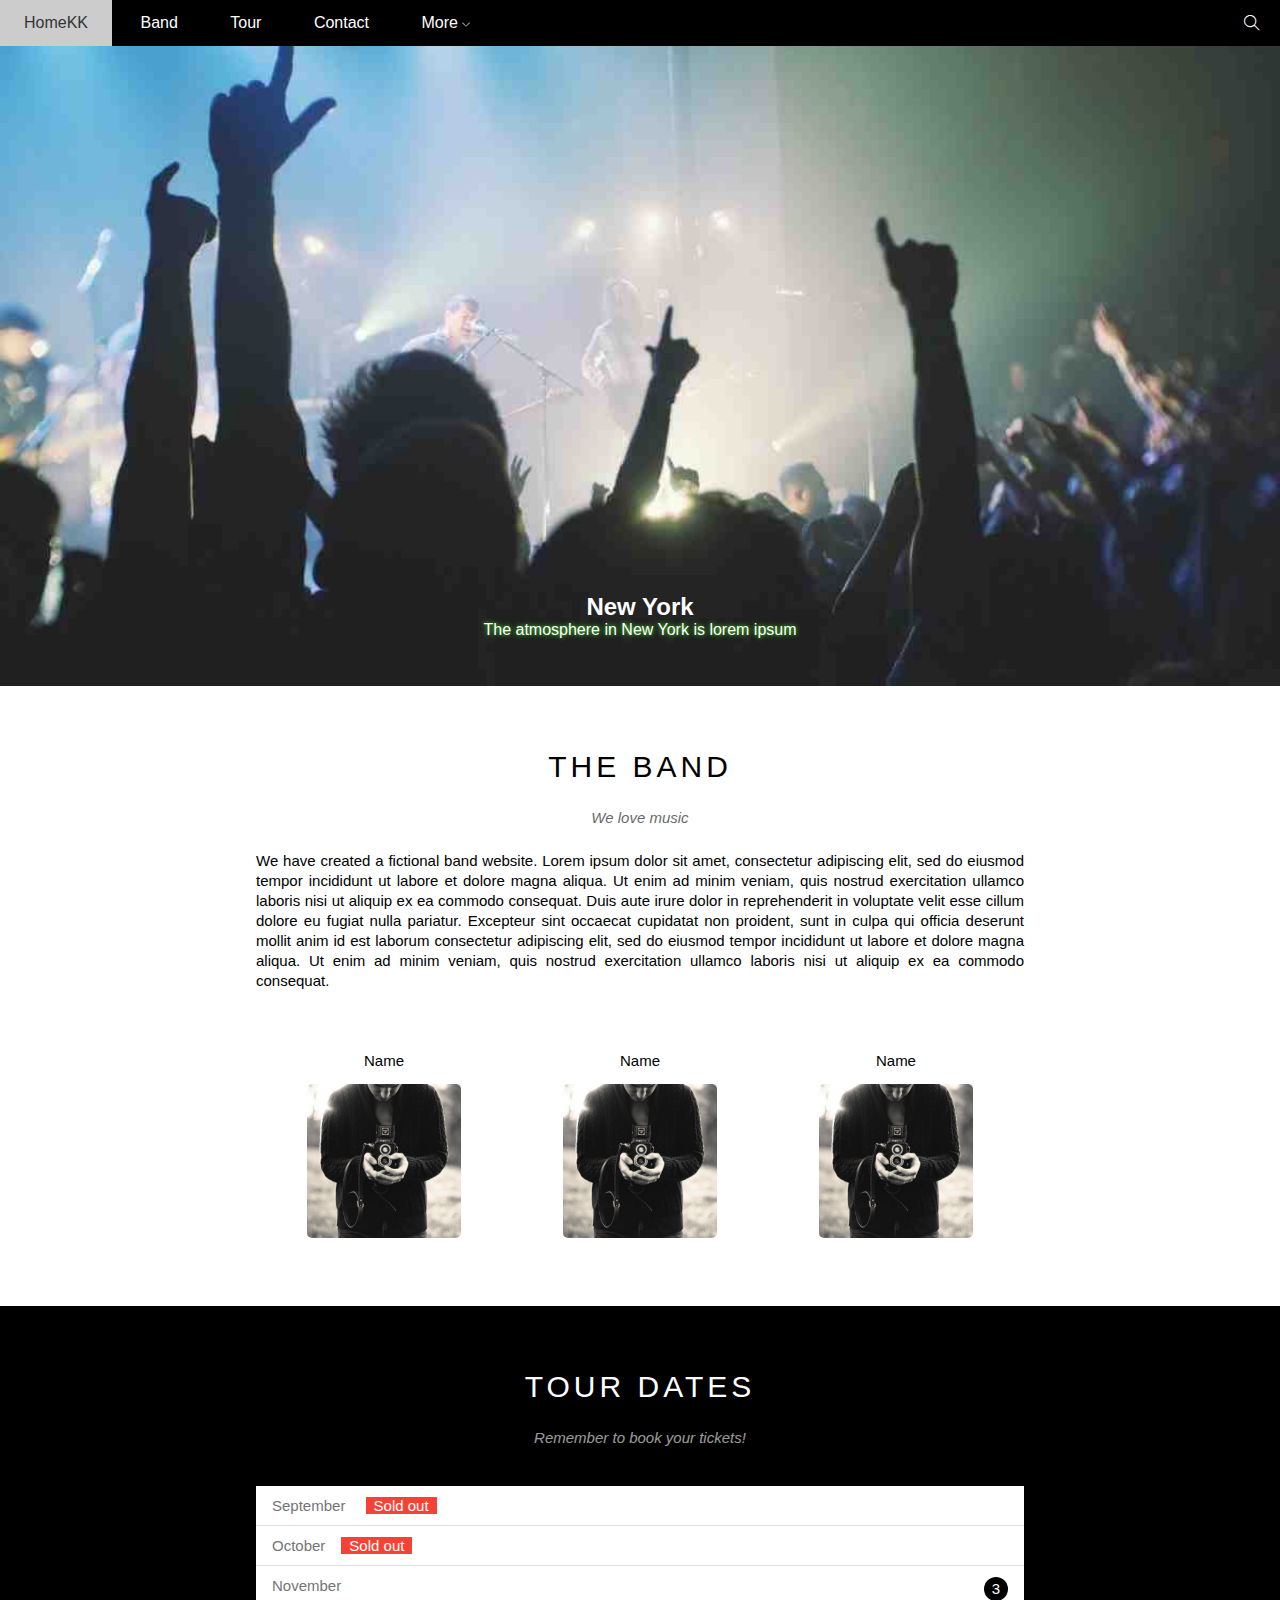
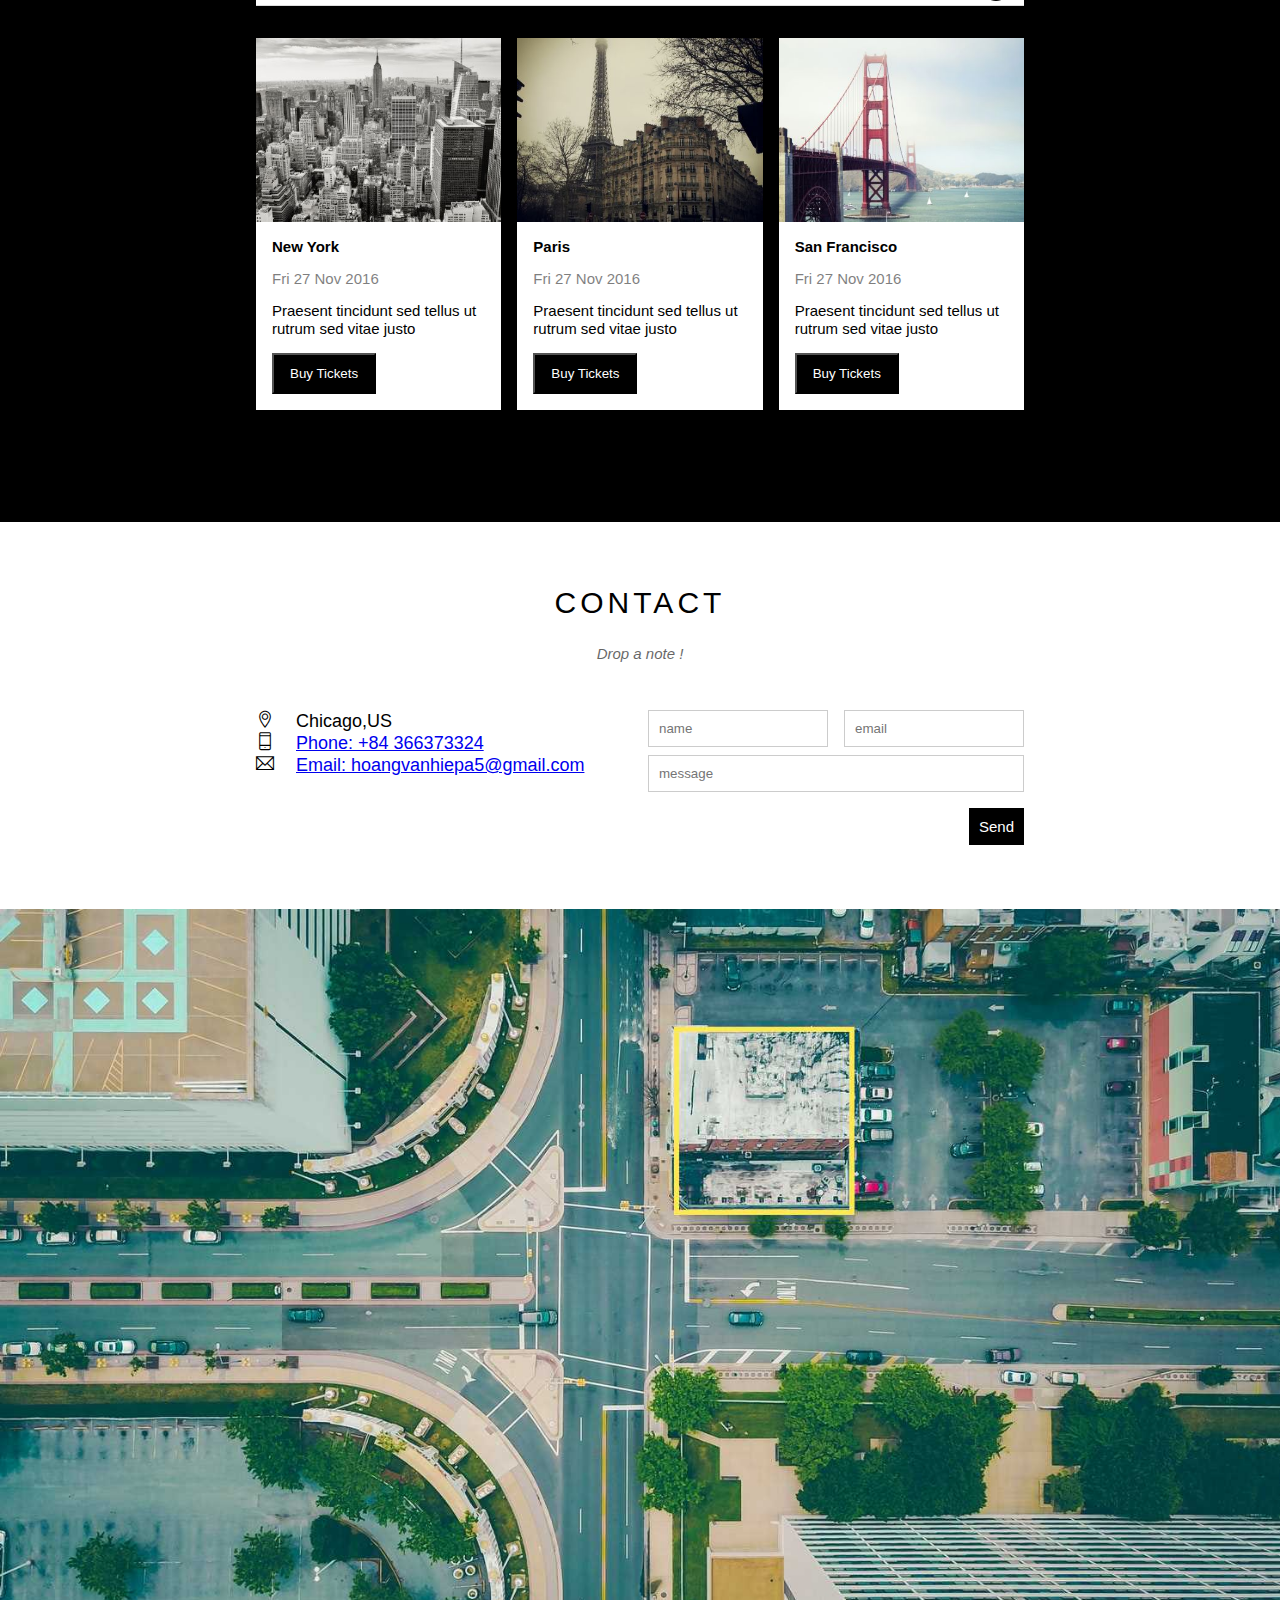
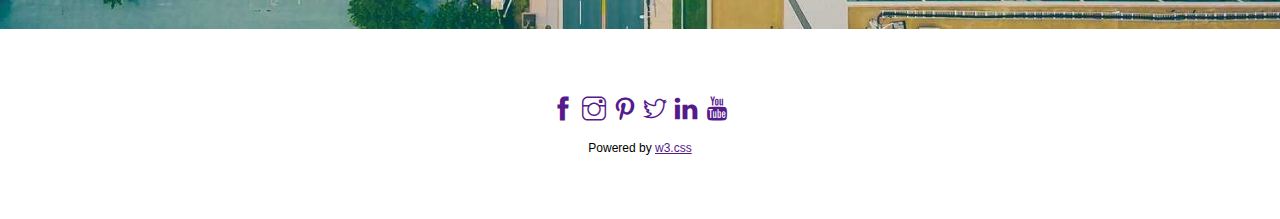
==== commit 04366c32: "up" ====
--- a/index.html
+++ b/index.html
@@ -15,7 +15,7 @@
         <div id="header">
             <!-- Nav -->
             <ul id="nav">
-                <li><a href="#">Home</a></li>
+                <li><a href="#">HomeKK</a></li>
                 <li><a href="#band">Band</a></li>
                 <li><a href="#tour">Tour</a></li>
                 <li><a href="#contact">Contact</a></li>
@@ -297,4 +297,4 @@
     </script>
     
 </body>
-</html>
+</html>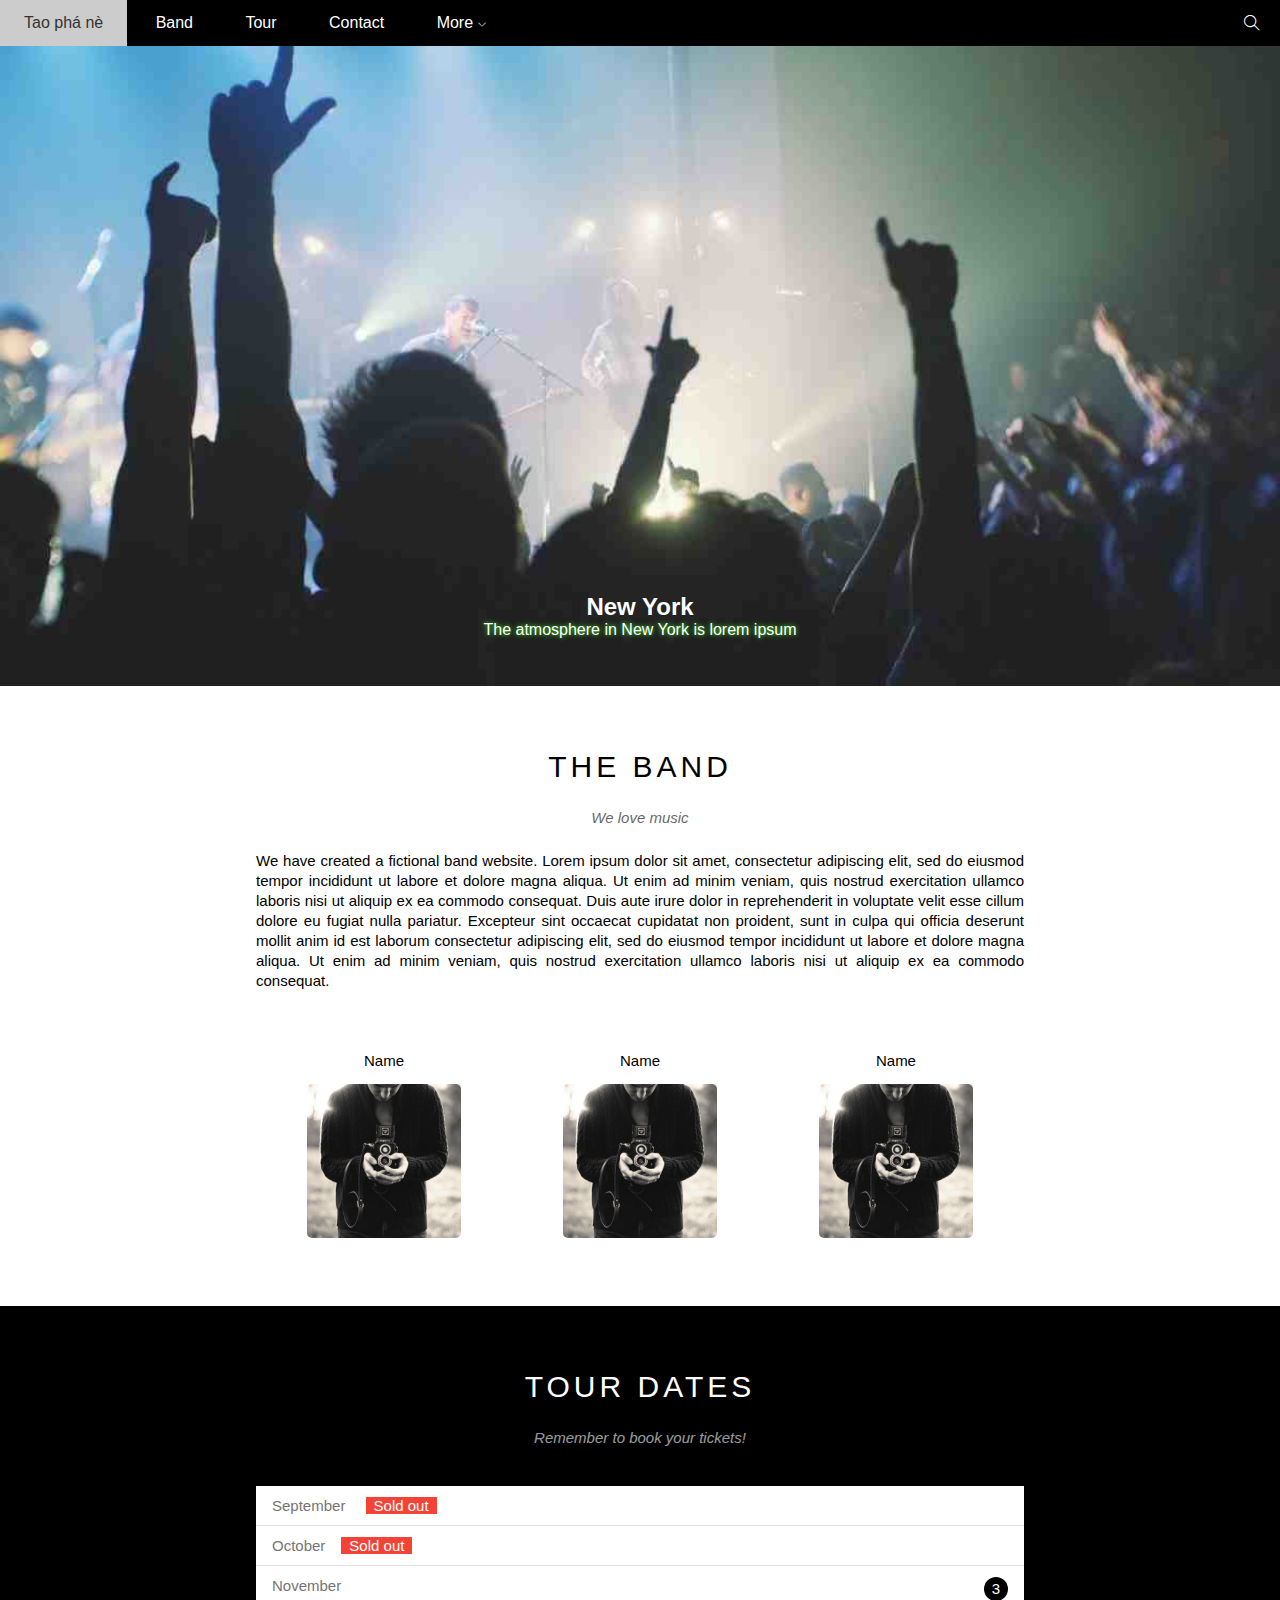
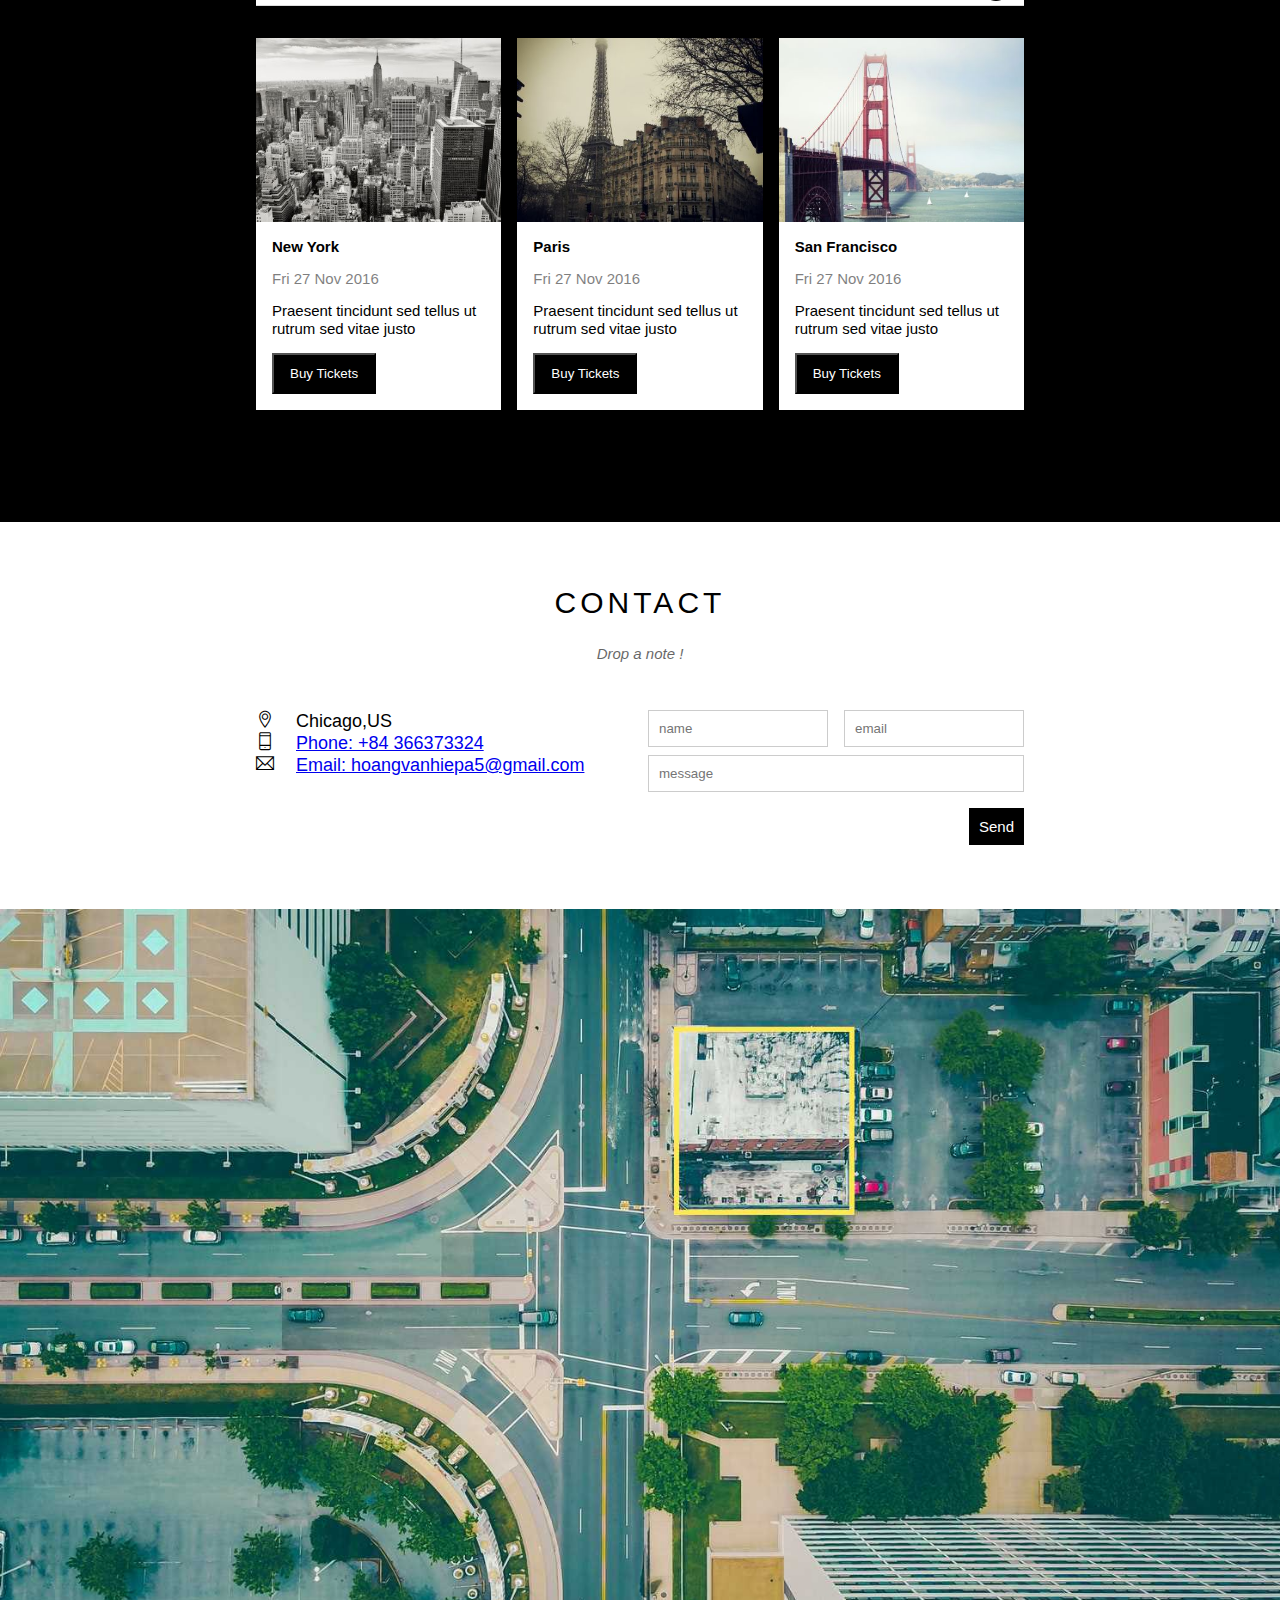
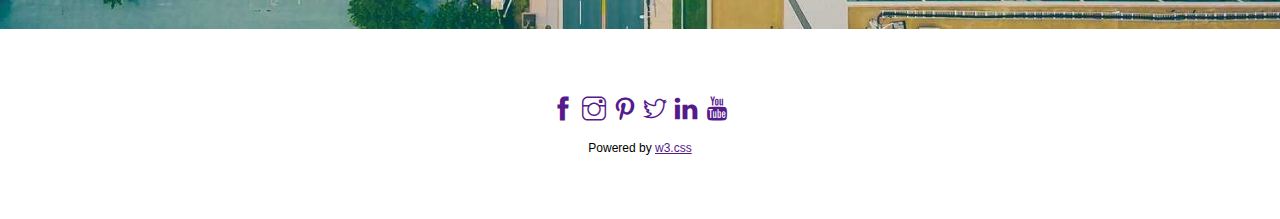
==== commit ff8d4136: "no message" ====
--- a/index.html
+++ b/index.html
@@ -15,7 +15,7 @@
         <div id="header">
             <!-- Nav -->
             <ul id="nav">
-                <li><a href="#">HomeKK</a></li>
+                <li><a href="#">Tao phá nè</a></li>
                 <li><a href="#band">Band</a></li>
                 <li><a href="#tour">Tour</a></li>
                 <li><a href="#contact">Contact</a></li>
@@ -297,4 +297,4 @@
     </script>
     
 </body>
-</html>+</html>
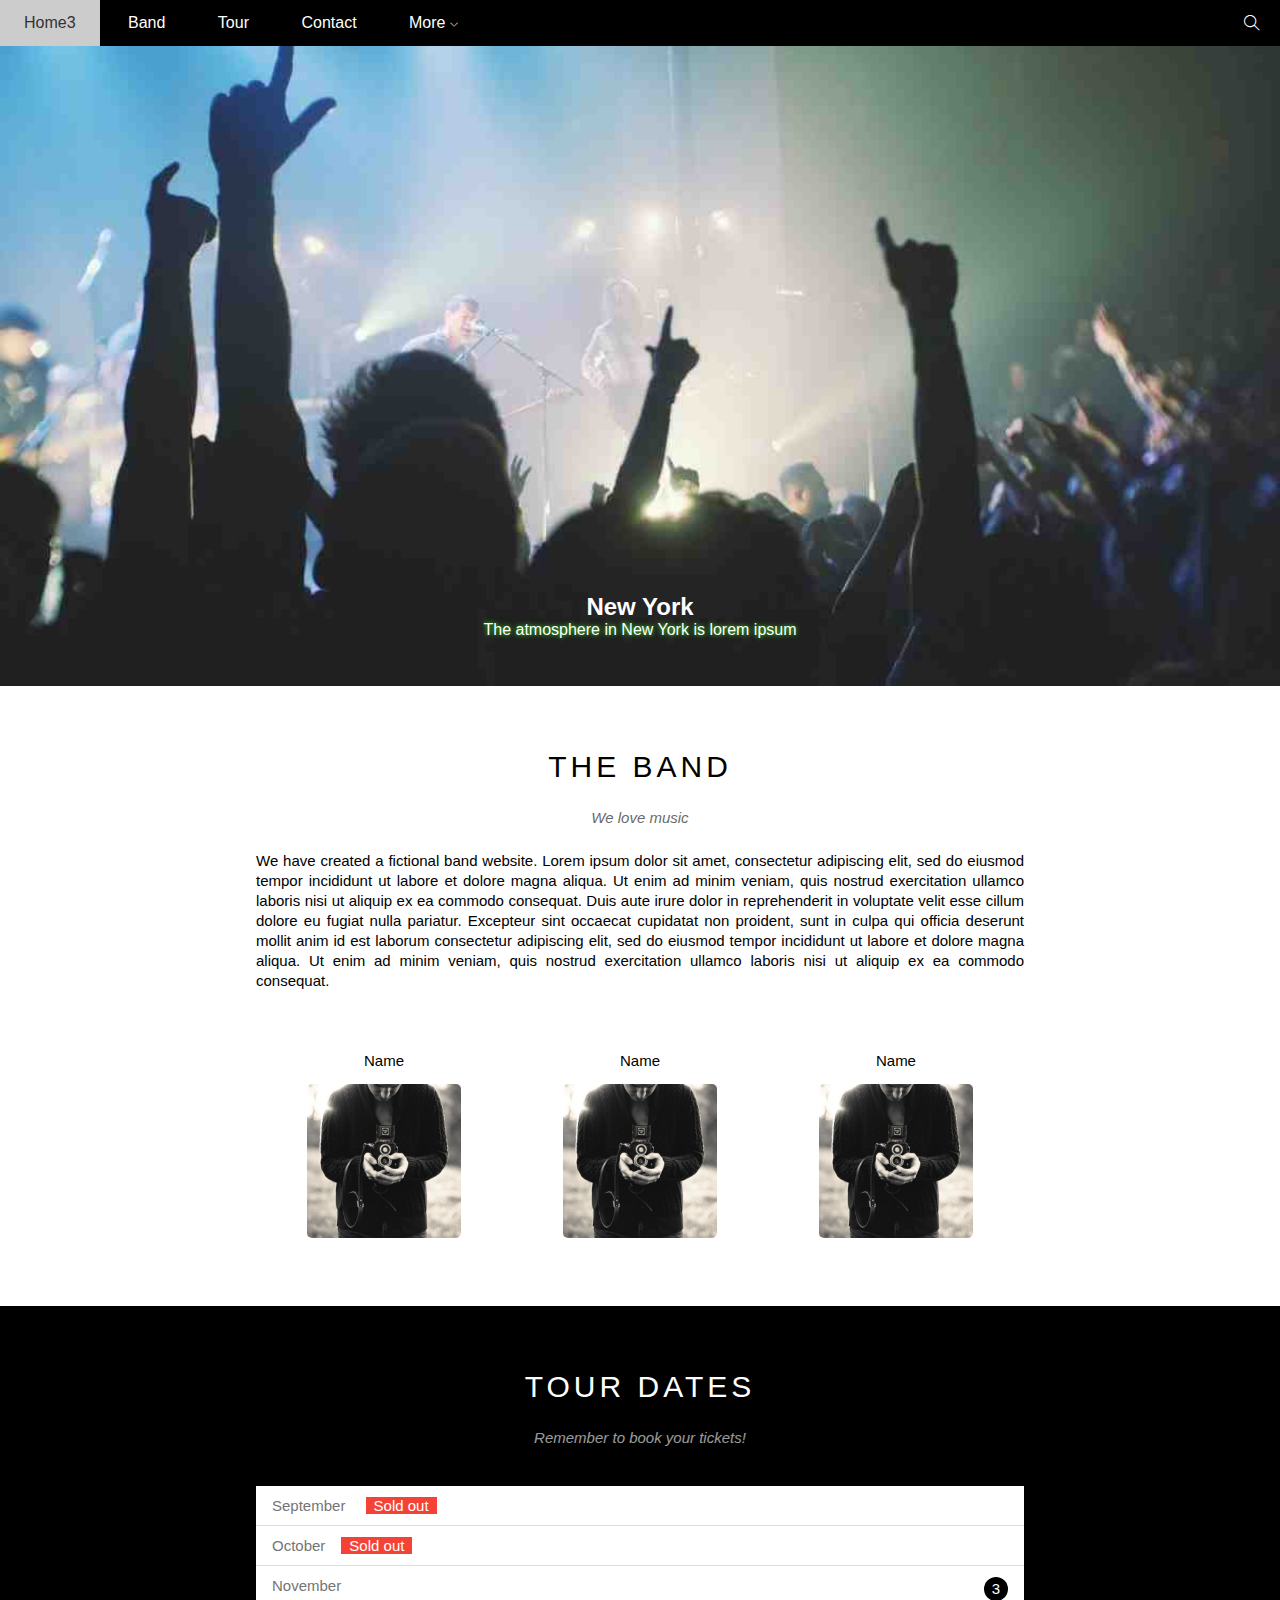
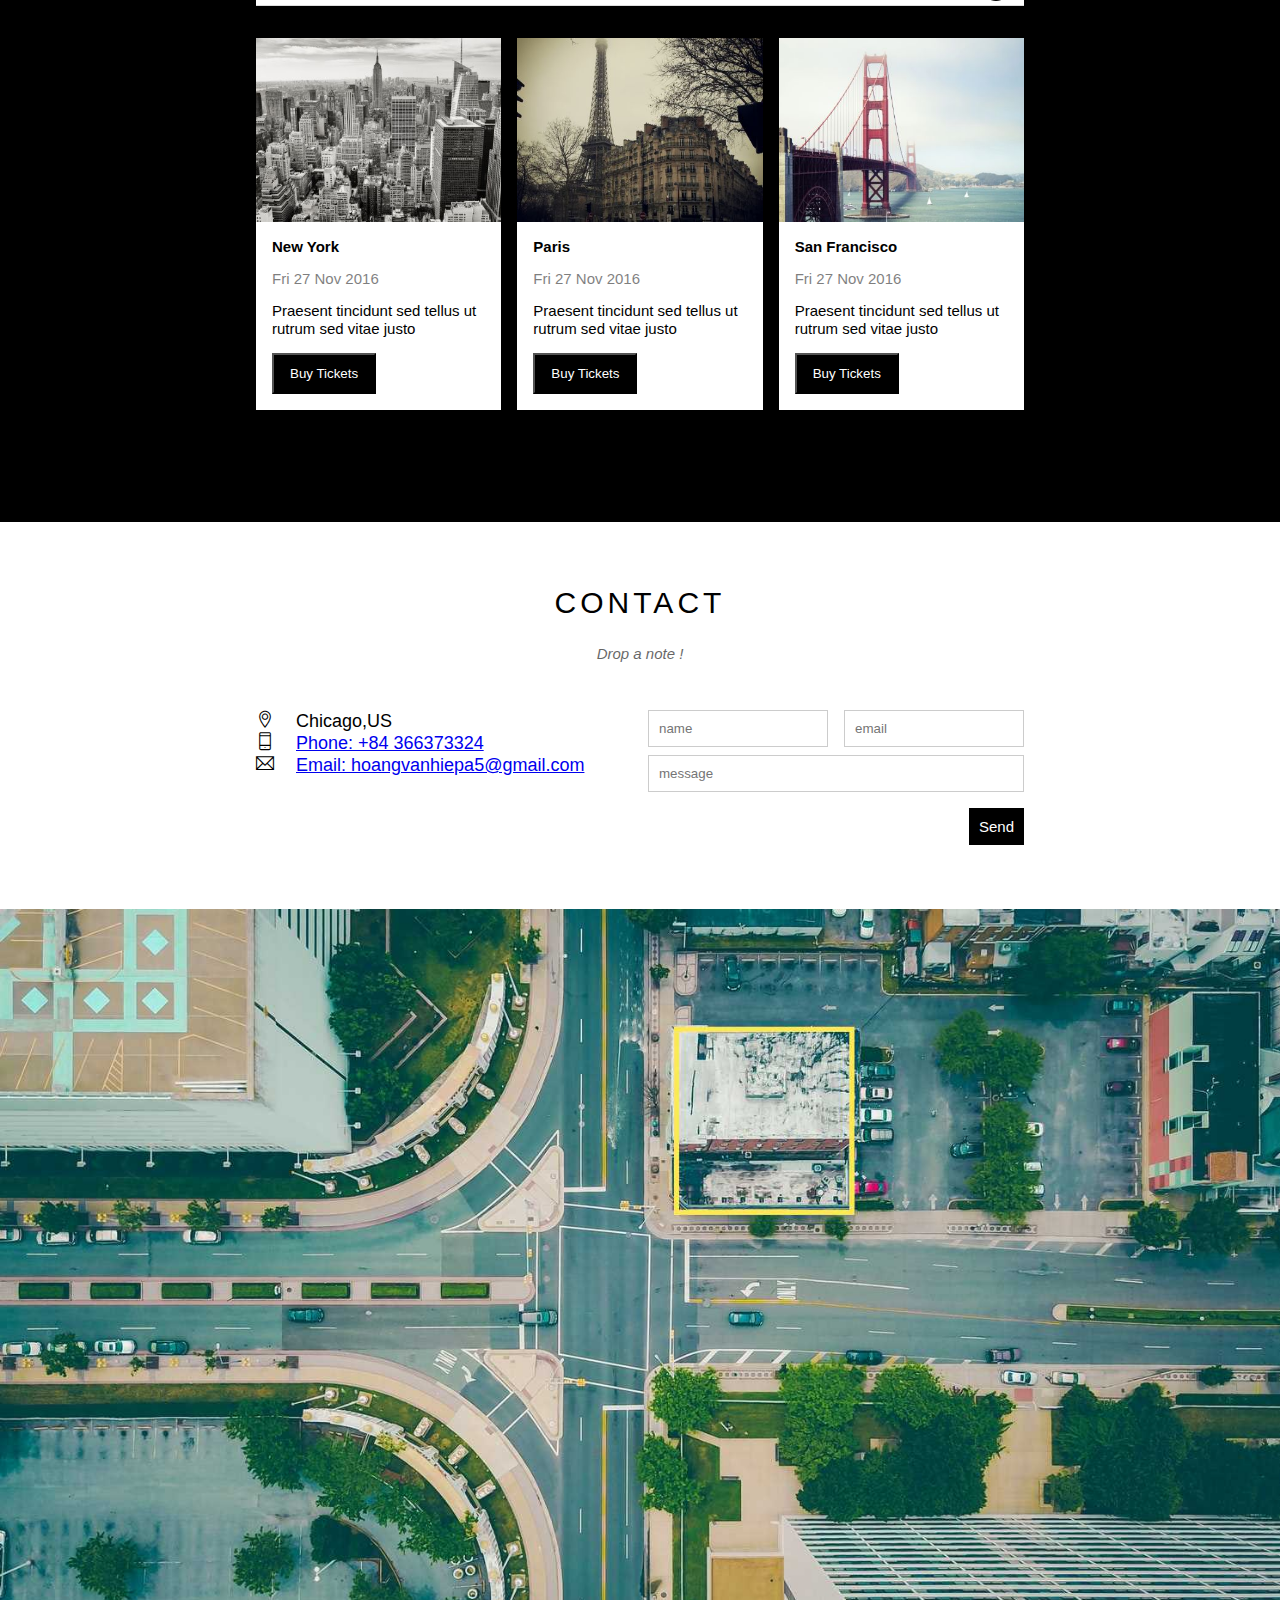
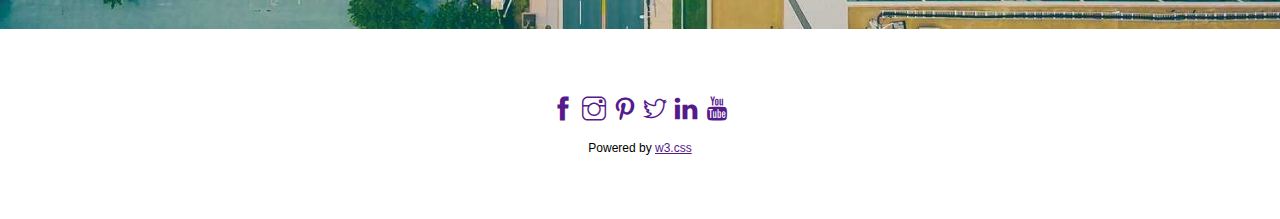
==== commit 37569f03: "no message" ====
--- a/index.html
+++ b/index.html
@@ -15,7 +15,7 @@
         <div id="header">
             <!-- Nav -->
             <ul id="nav">
-                <li><a href="#">Tao phá nè</a></li>
+                <li><a href="#">Home3</a></li>
                 <li><a href="#band">Band</a></li>
                 <li><a href="#tour">Tour</a></li>
                 <li><a href="#contact">Contact</a></li>
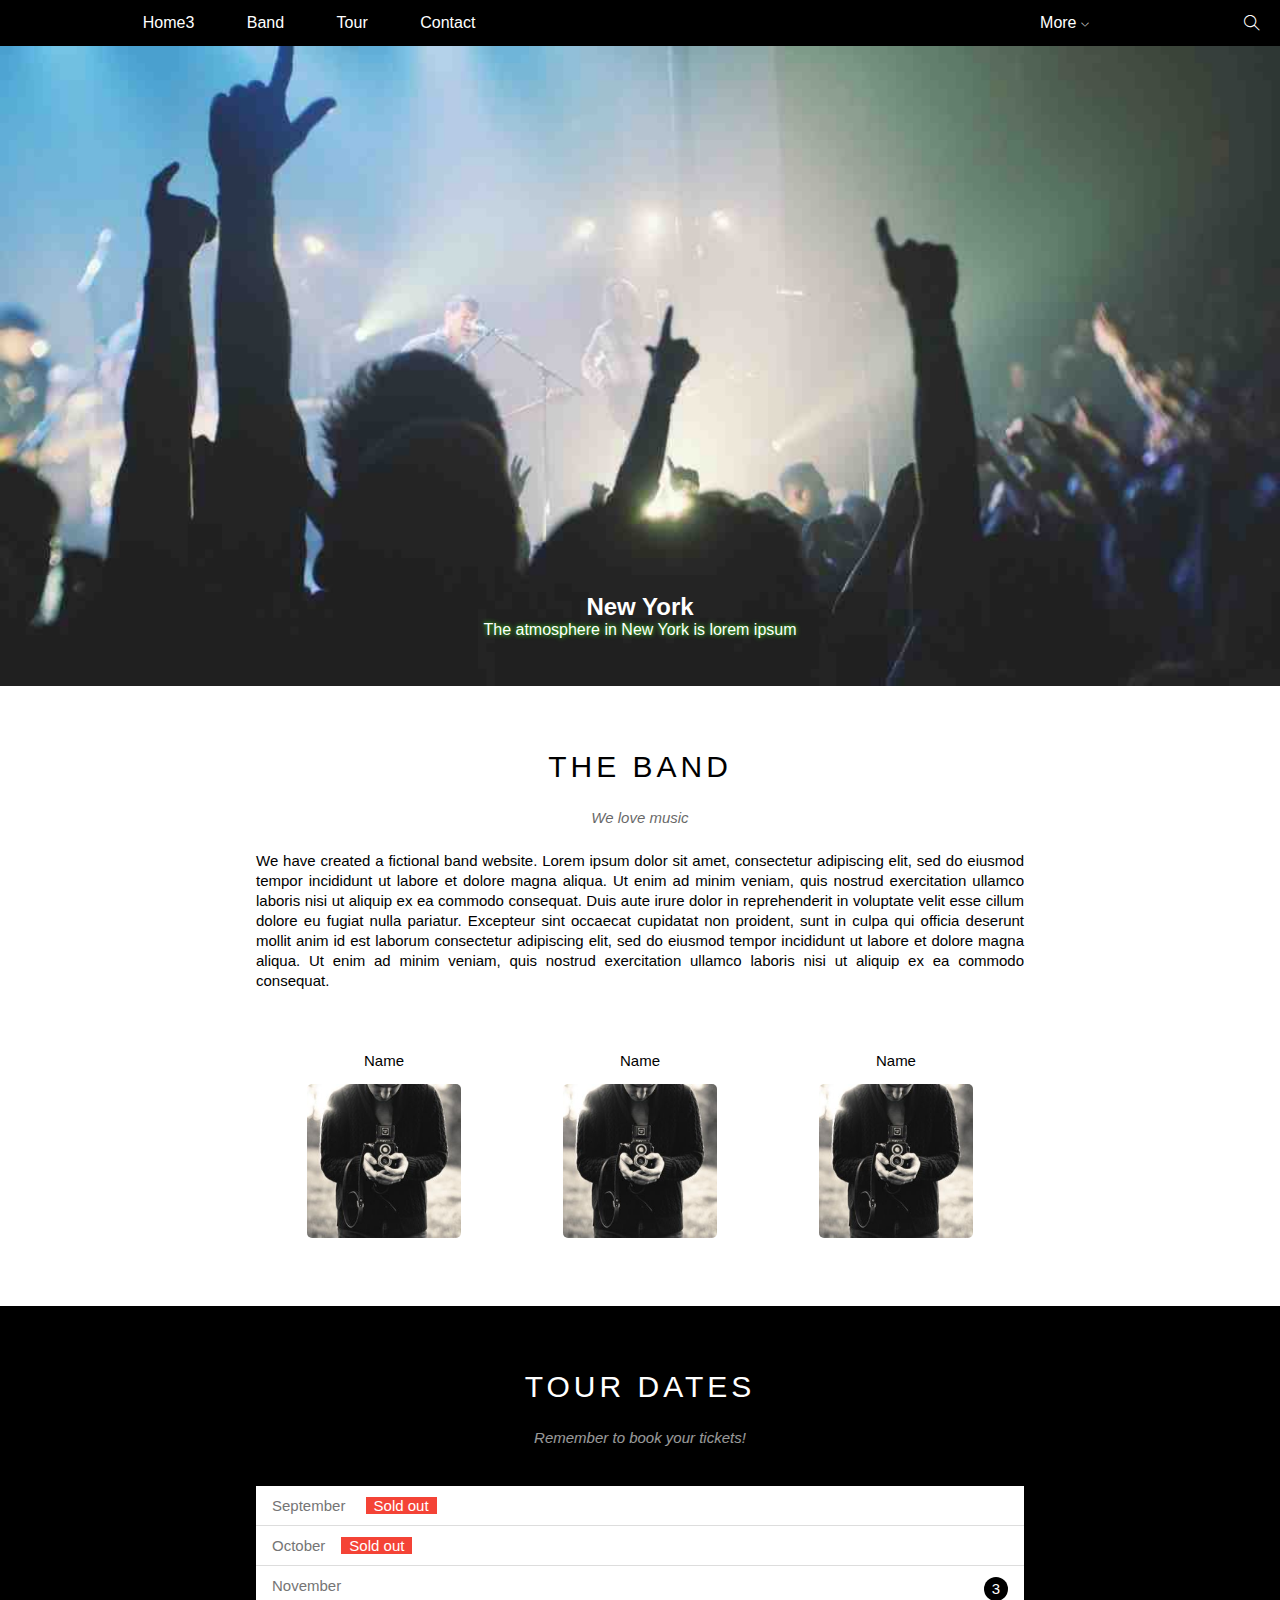
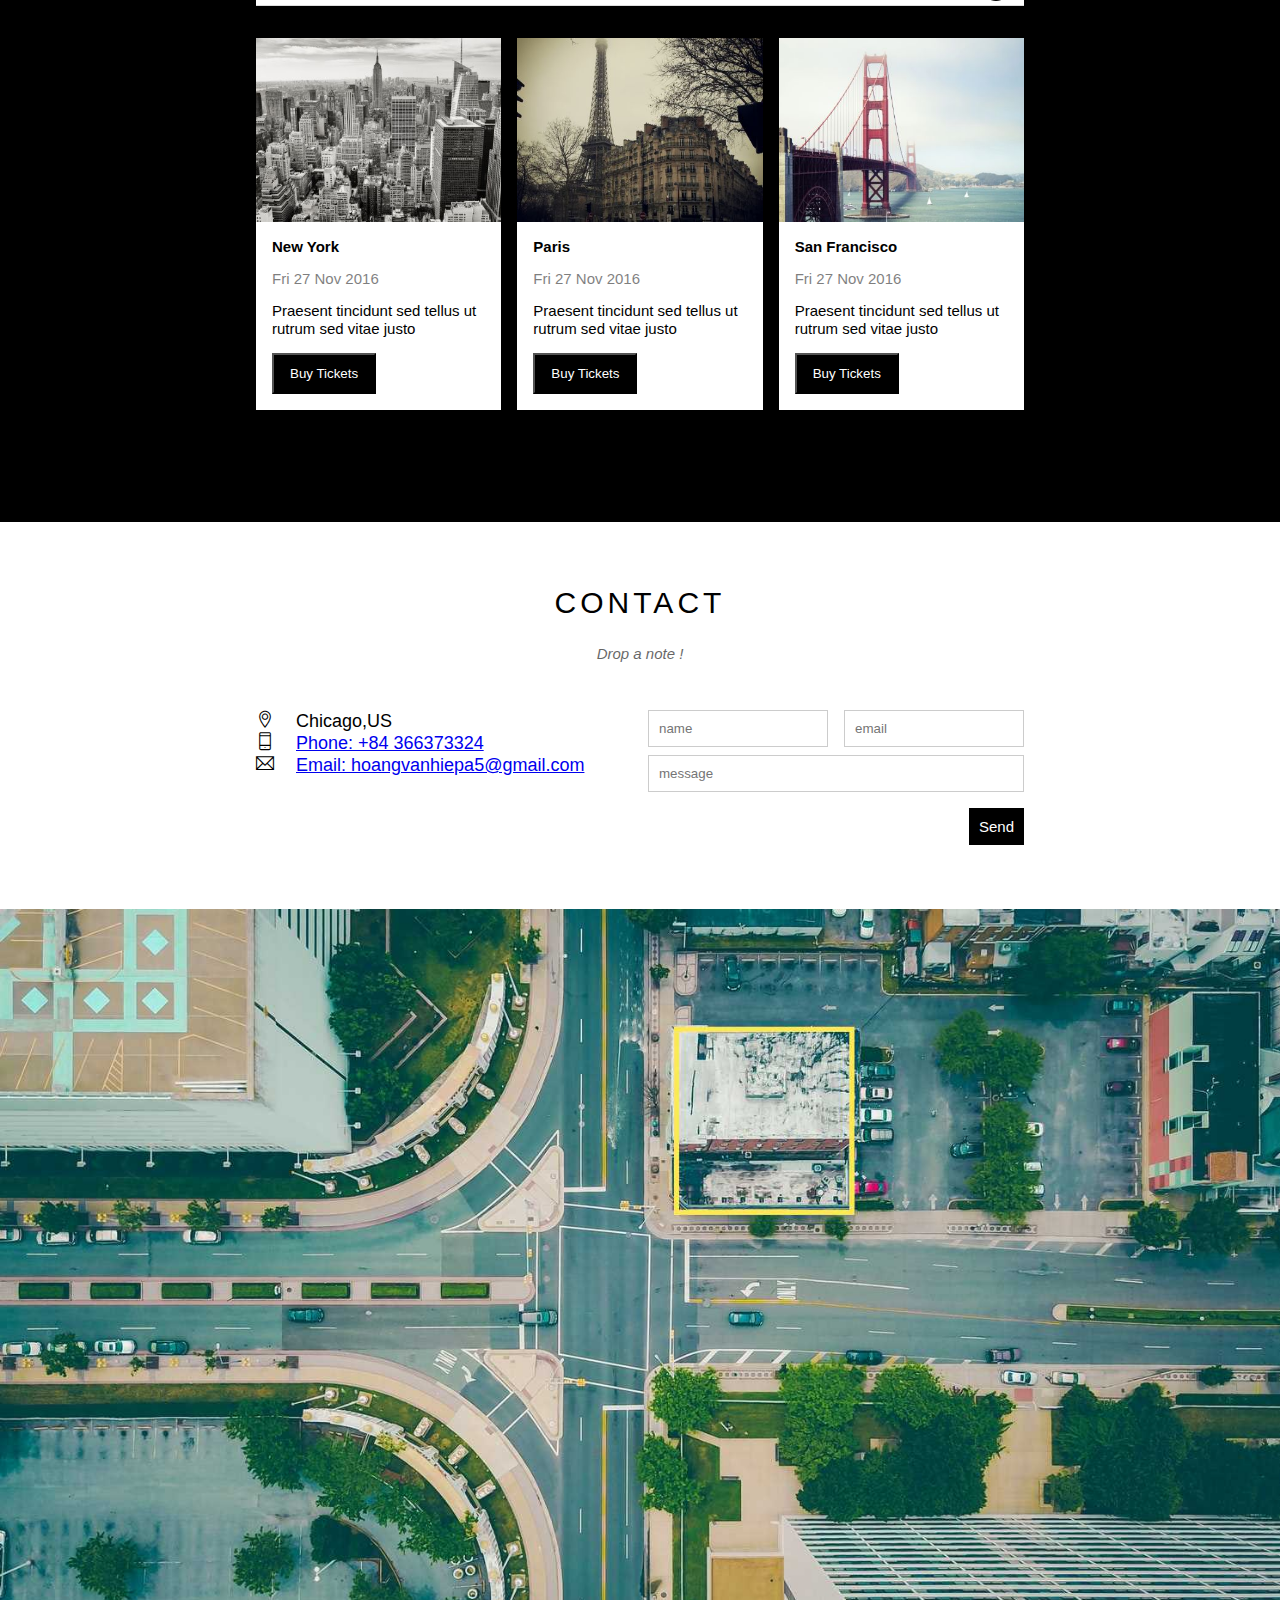
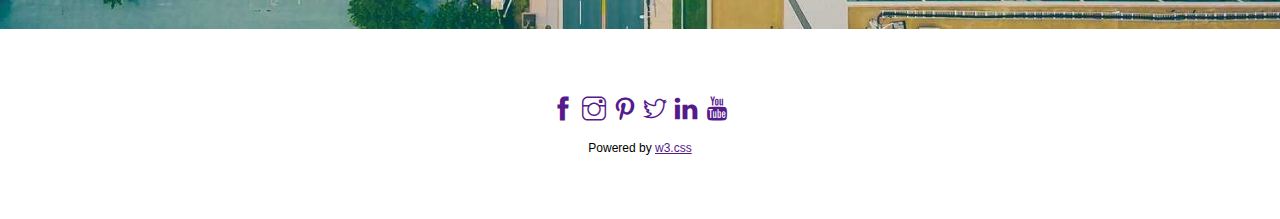
==== commit 8ed469b4: "no message" ====
--- a/index.html
+++ b/index.html
@@ -15,10 +15,17 @@
         <div id="header">
             <!-- Nav -->
             <ul id="nav">
+<<<<<<< HEAD
                 <li><a href="#">Home3</a></li>
                 <li><a href="#band">Band</a></li>
                 <li><a href="#tour">Tour</a></li>
                 <li><a href="#contact">Contact</a></li>
+=======
+                <li><a href="#"></a></li>
+                <li><a href="#band"></a></li>
+                <li><a href="#tour"></a></li>
+                <li><a href="#contact"></a></li>
+>>>>>>> parent of 89873bf (up)
                 <li>
                     <a href="#">
                         More
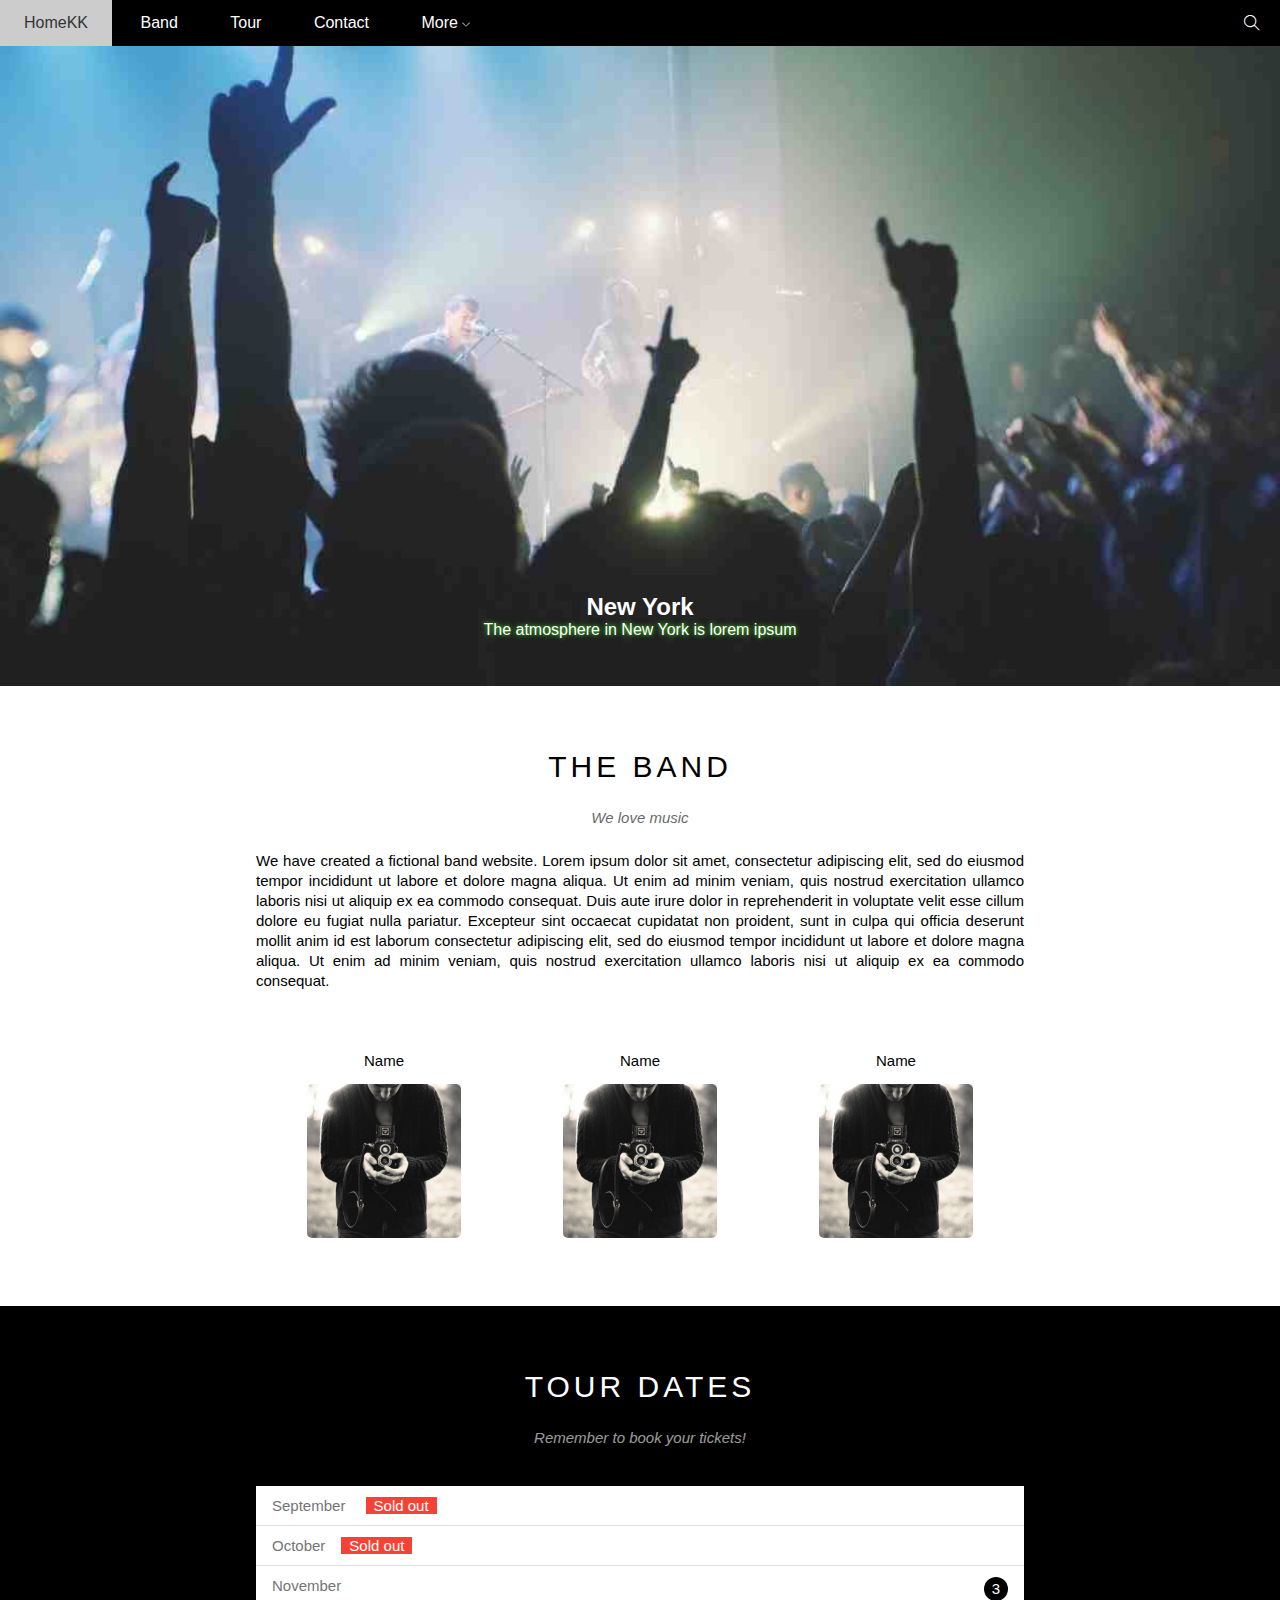
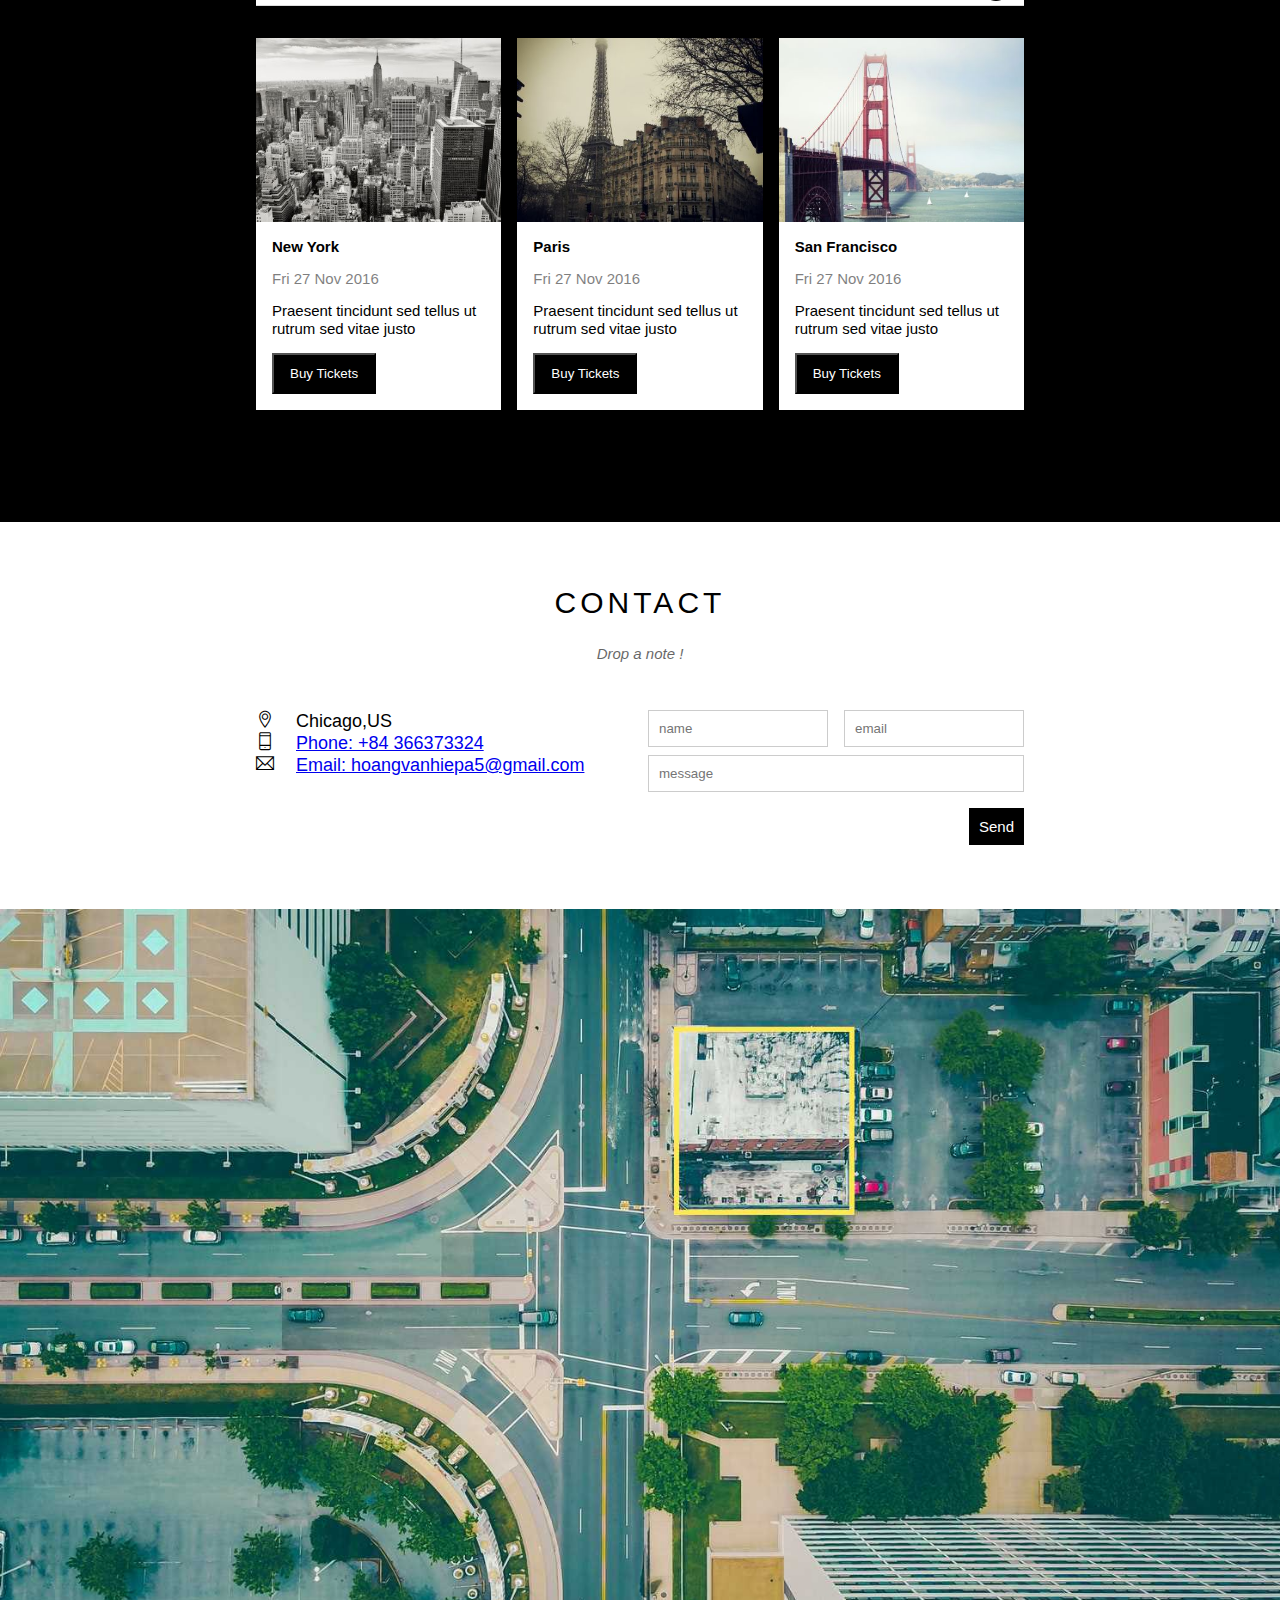
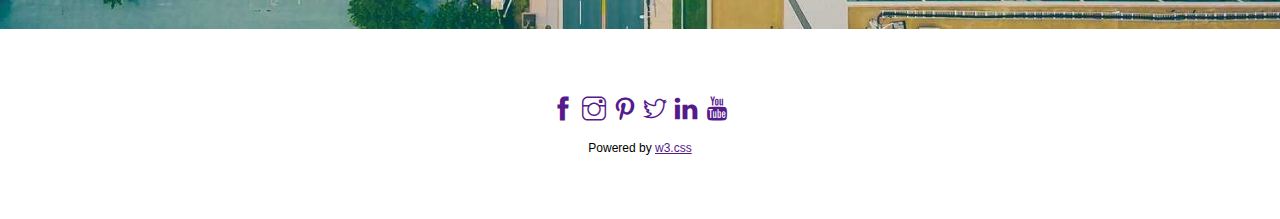
==== commit deee5a46: "no message" ====
--- a/index.html
+++ b/index.html
@@ -15,17 +15,10 @@
         <div id="header">
             <!-- Nav -->
             <ul id="nav">
-<<<<<<< HEAD
-                <li><a href="#">Home3</a></li>
+                <li><a href="#">HomeKK</a></li>
                 <li><a href="#band">Band</a></li>
                 <li><a href="#tour">Tour</a></li>
                 <li><a href="#contact">Contact</a></li>
-=======
-                <li><a href="#"></a></li>
-                <li><a href="#band"></a></li>
-                <li><a href="#tour"></a></li>
-                <li><a href="#contact"></a></li>
->>>>>>> parent of 89873bf (up)
                 <li>
                     <a href="#">
                         More
@@ -304,4 +297,4 @@
     </script>
     
 </body>
-</html>
+</html>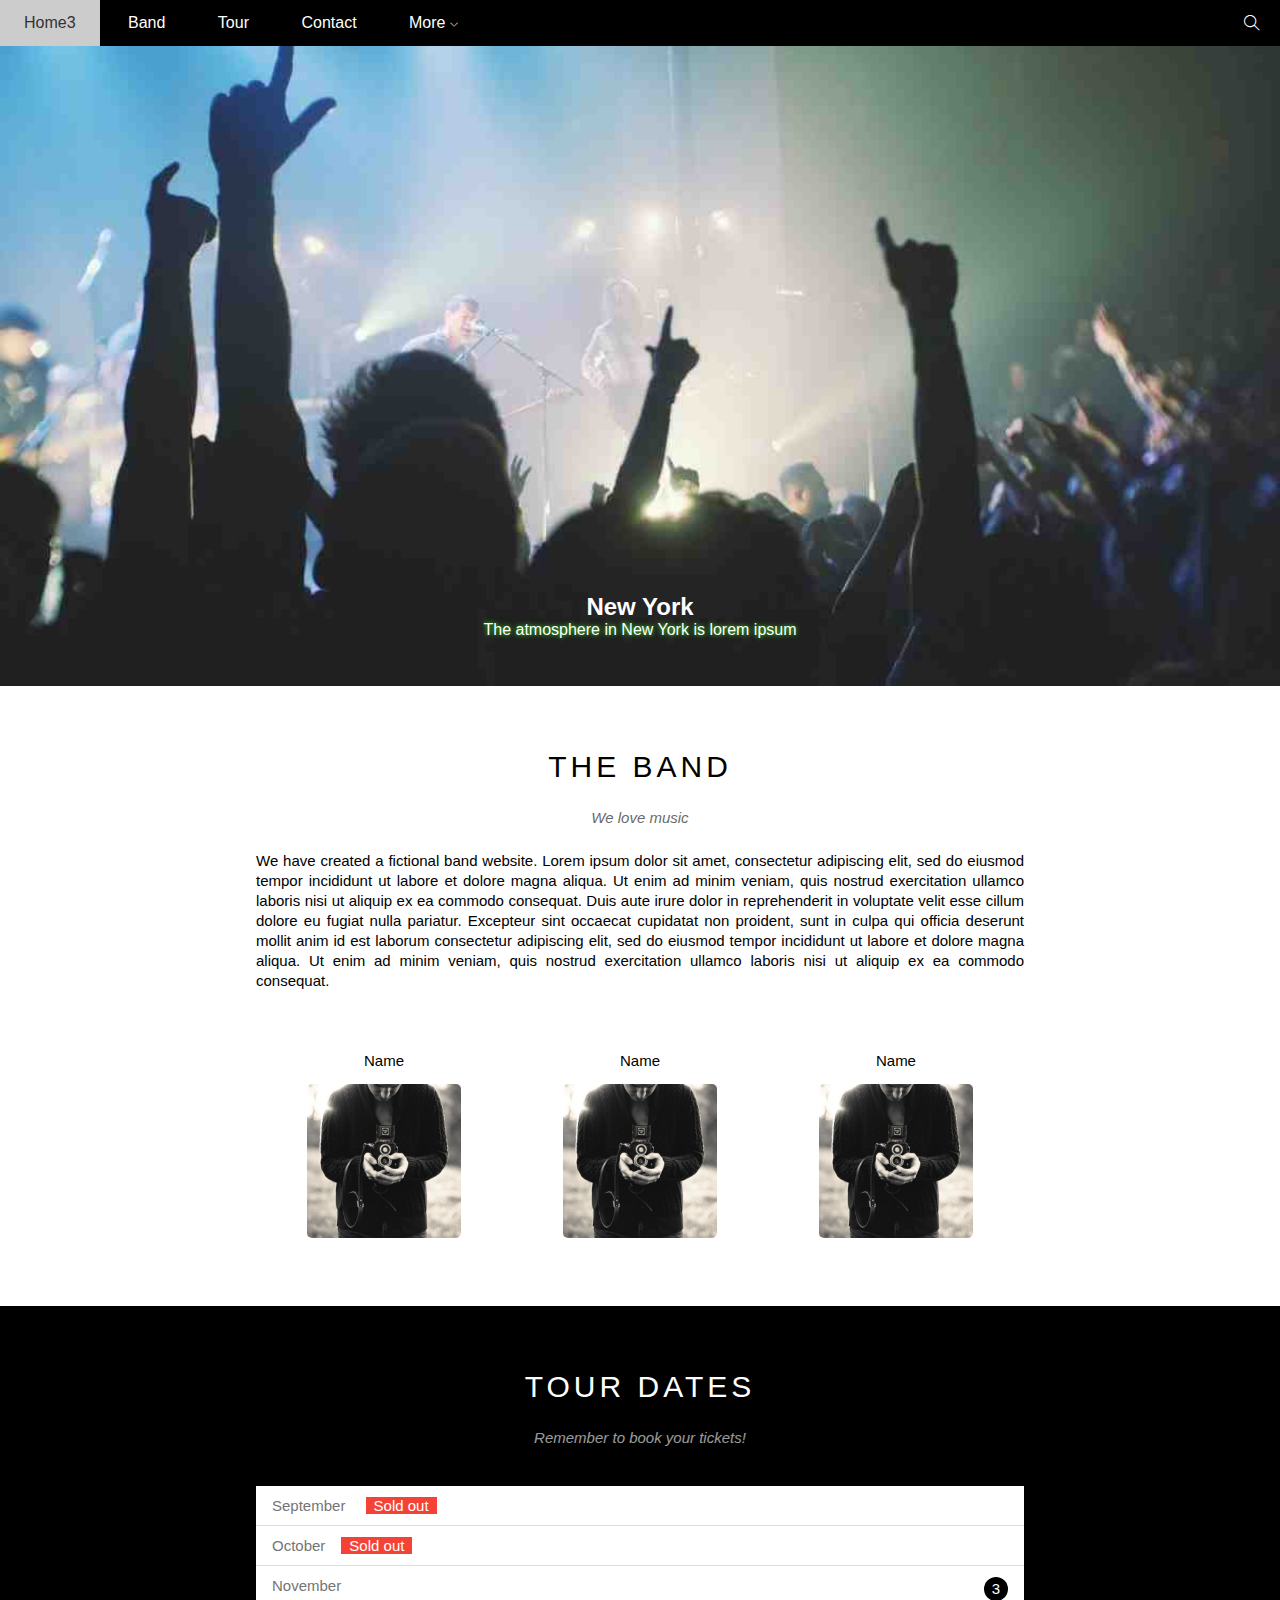
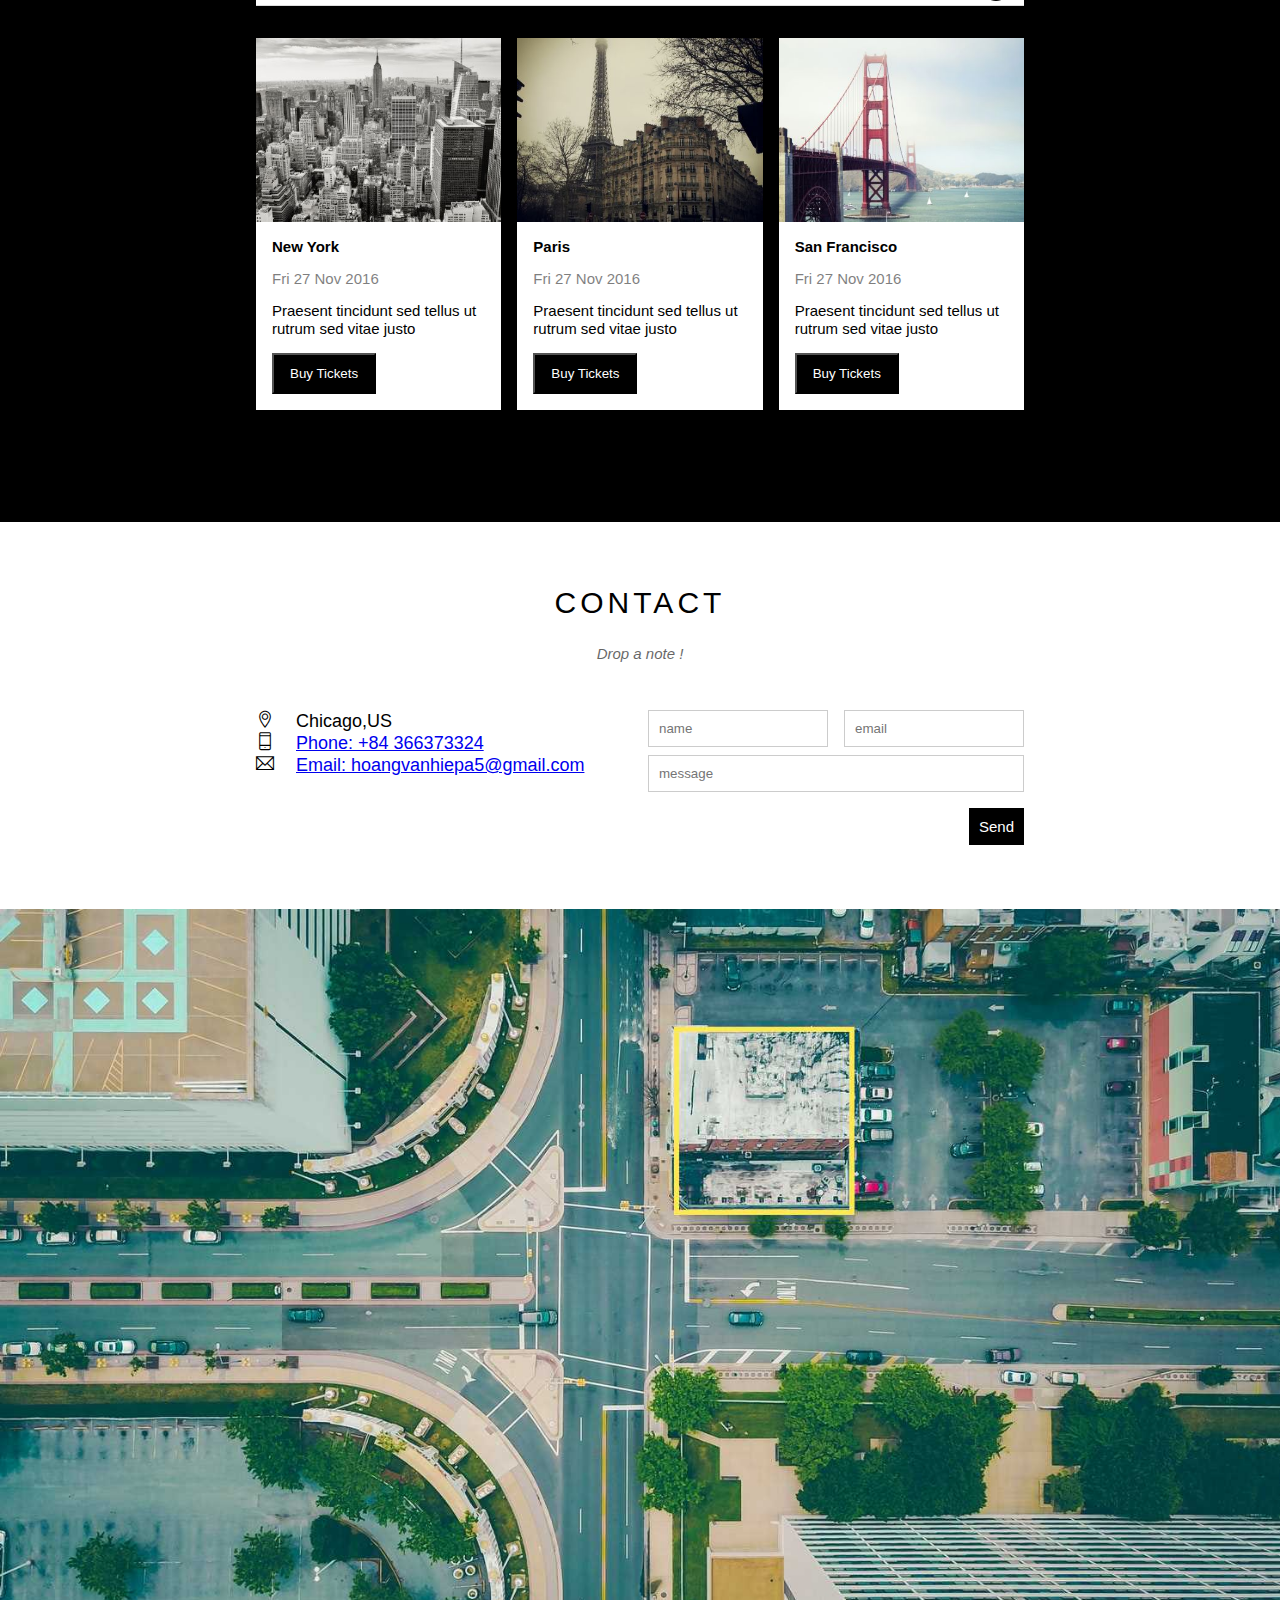
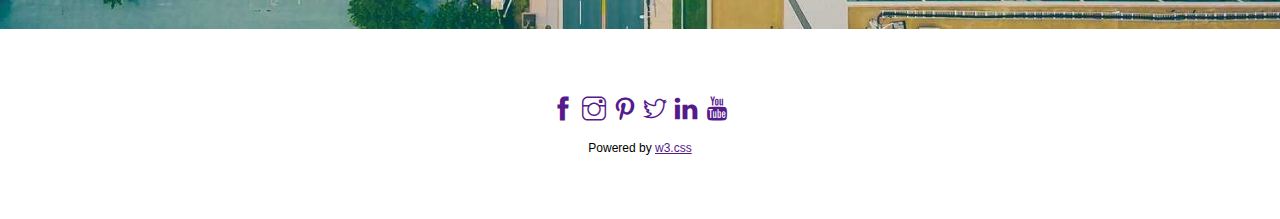
==== commit 36ba2b9f: "no message" ====
--- a/index.html
+++ b/index.html
@@ -15,7 +15,7 @@
         <div id="header">
             <!-- Nav -->
             <ul id="nav">
-                <li><a href="#">HomeKK</a></li>
+                <li><a href="#">Home3</a></li>
                 <li><a href="#band">Band</a></li>
                 <li><a href="#tour">Tour</a></li>
                 <li><a href="#contact">Contact</a></li>
@@ -297,4 +297,4 @@
     </script>
     
 </body>
-</html>+</html>
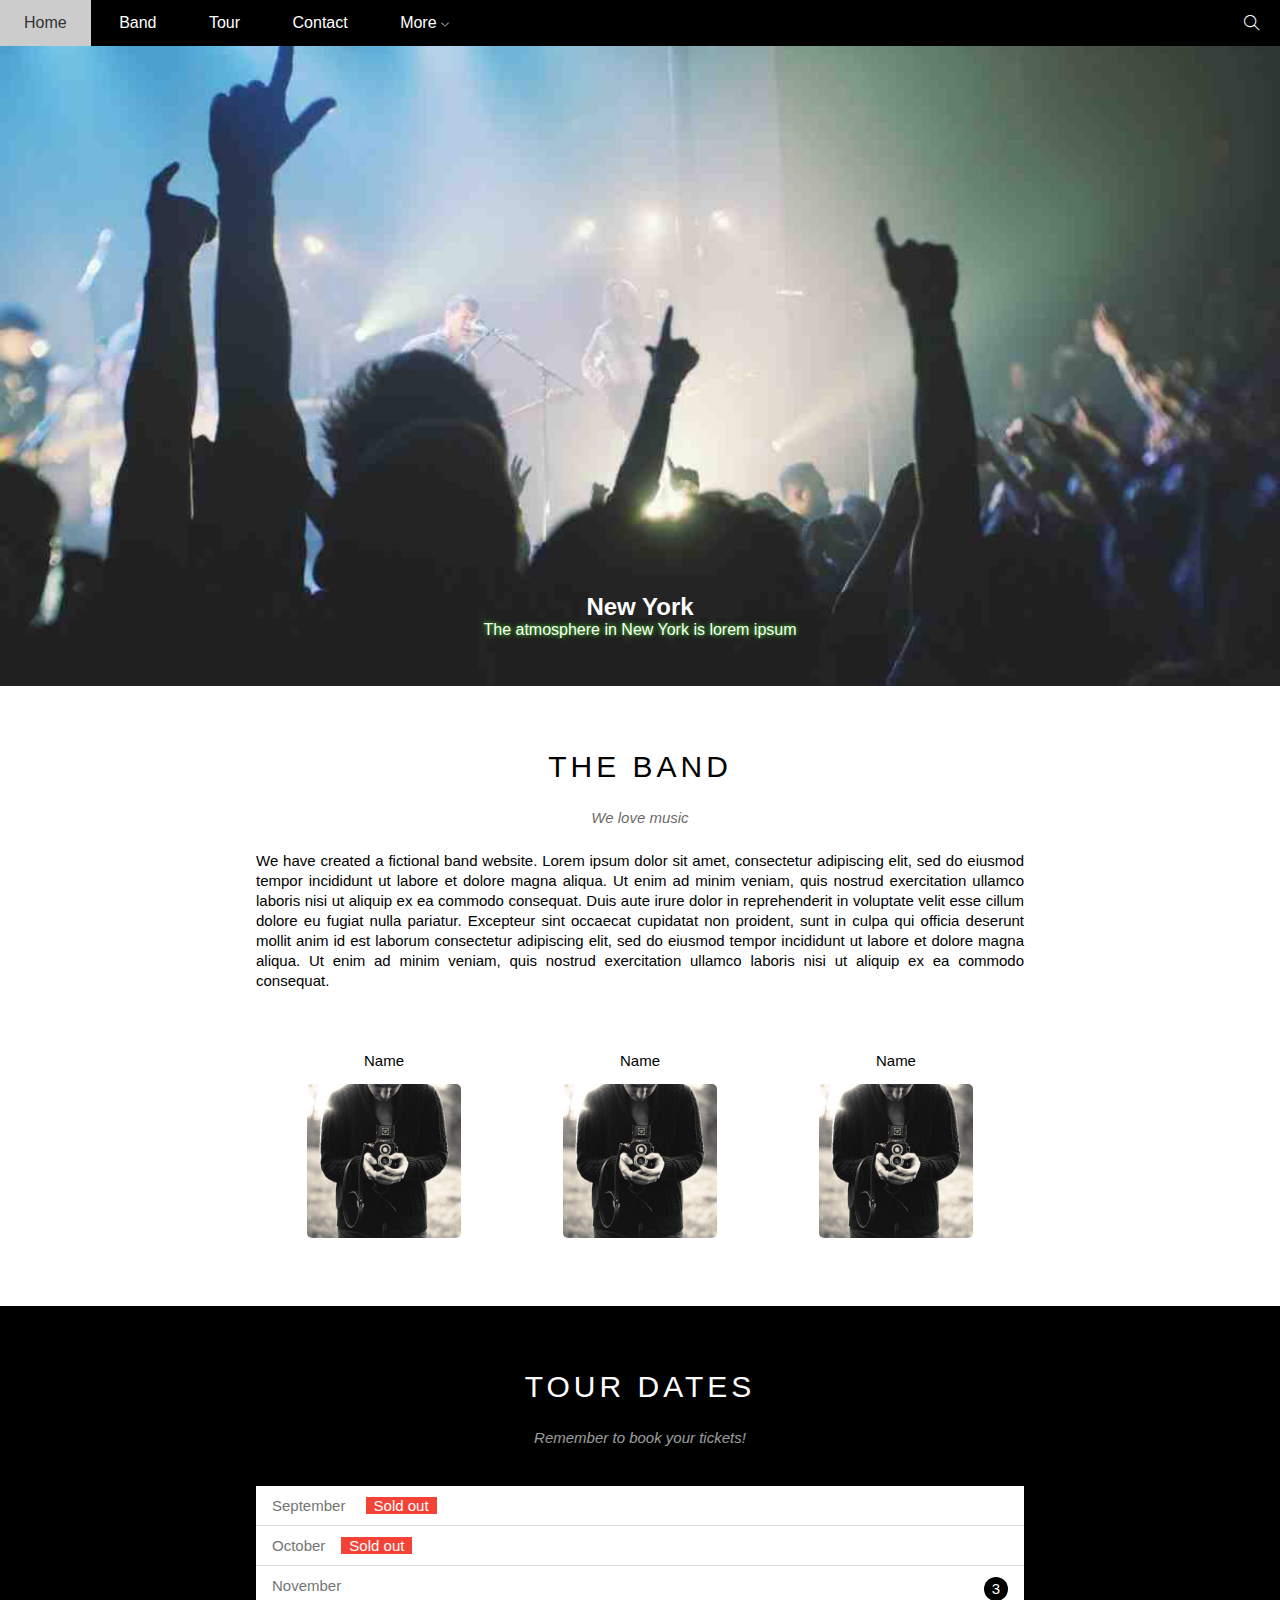
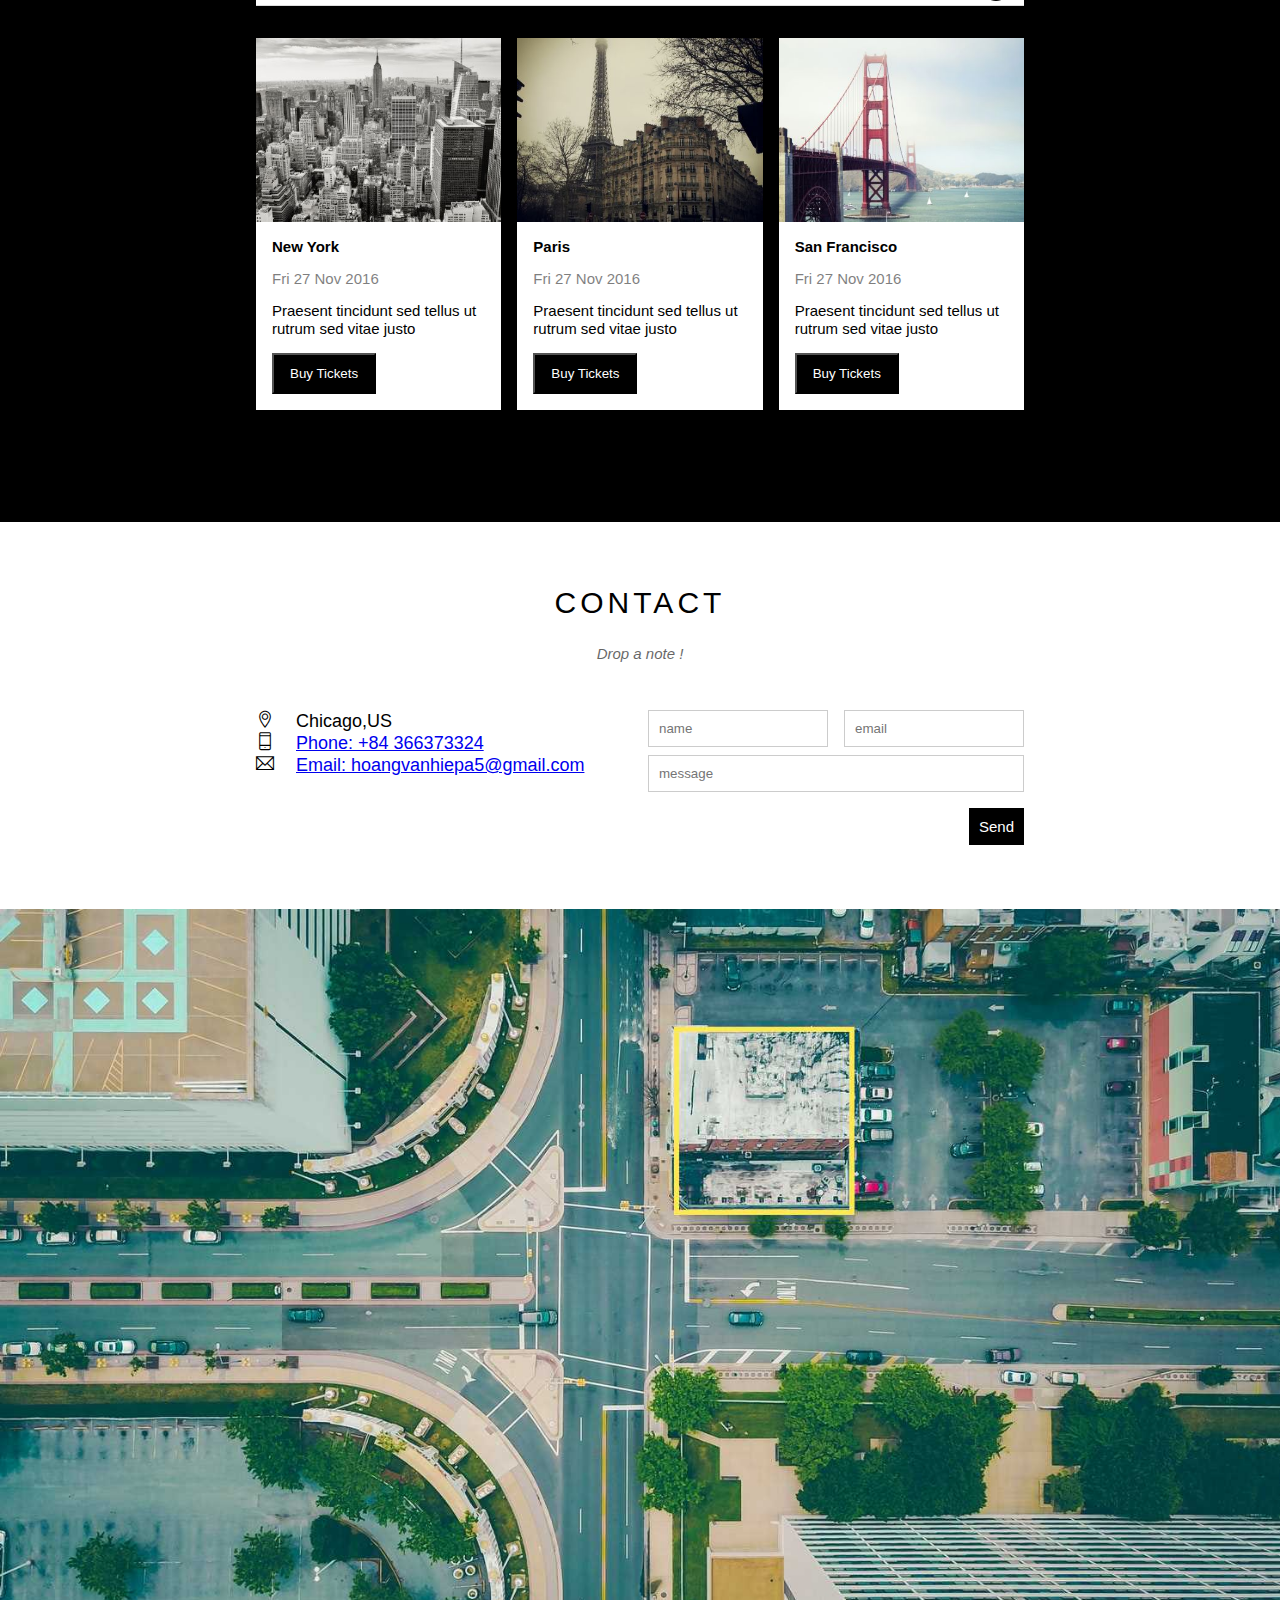
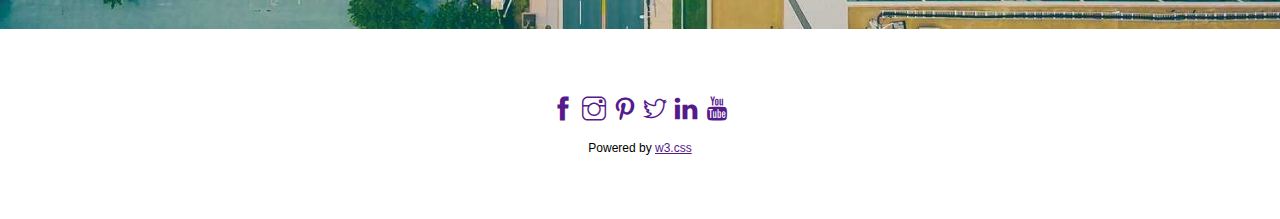
==== commit 49adcc0c: "no message" ====
--- a/index.html
+++ b/index.html
@@ -15,7 +15,7 @@
         <div id="header">
             <!-- Nav -->
             <ul id="nav">
-                <li><a href="#">Home3</a></li>
+                <li><a href="#">Home</a></li>
                 <li><a href="#band">Band</a></li>
                 <li><a href="#tour">Tour</a></li>
                 <li><a href="#contact">Contact</a></li>
